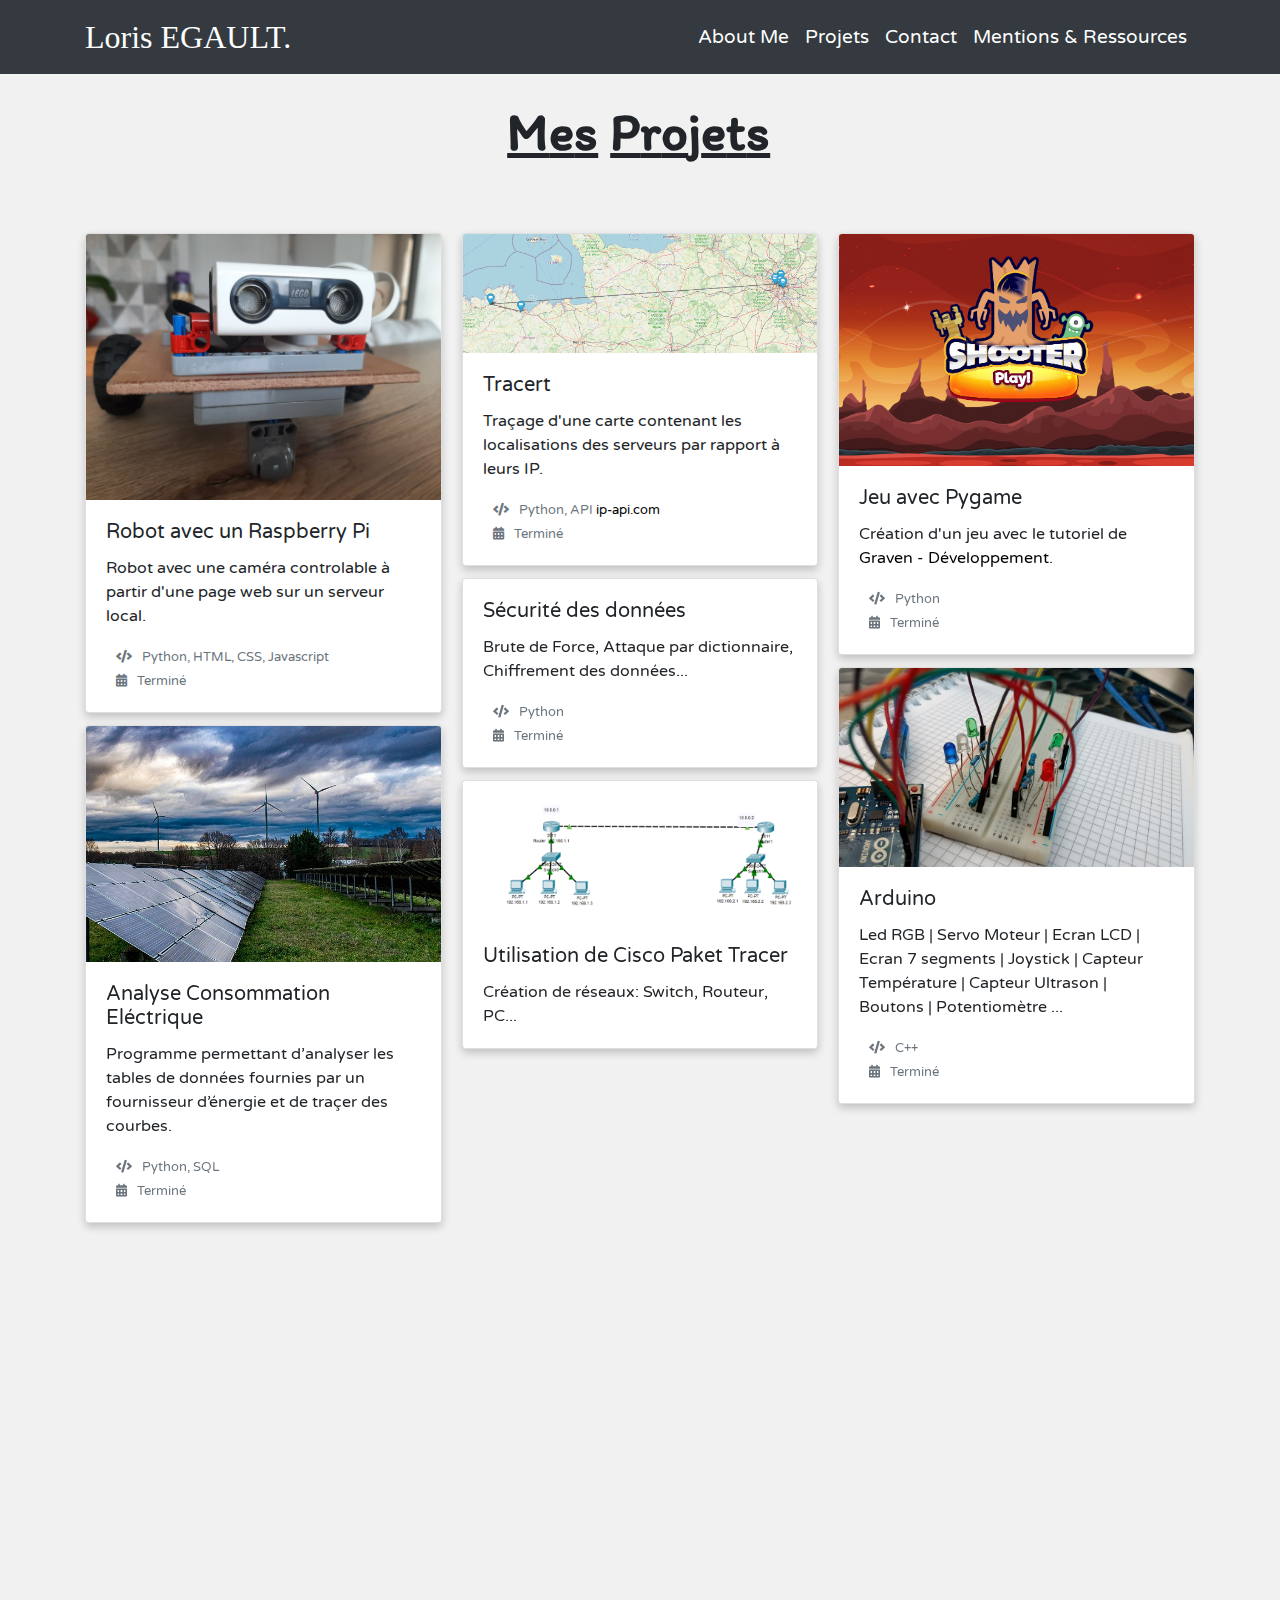
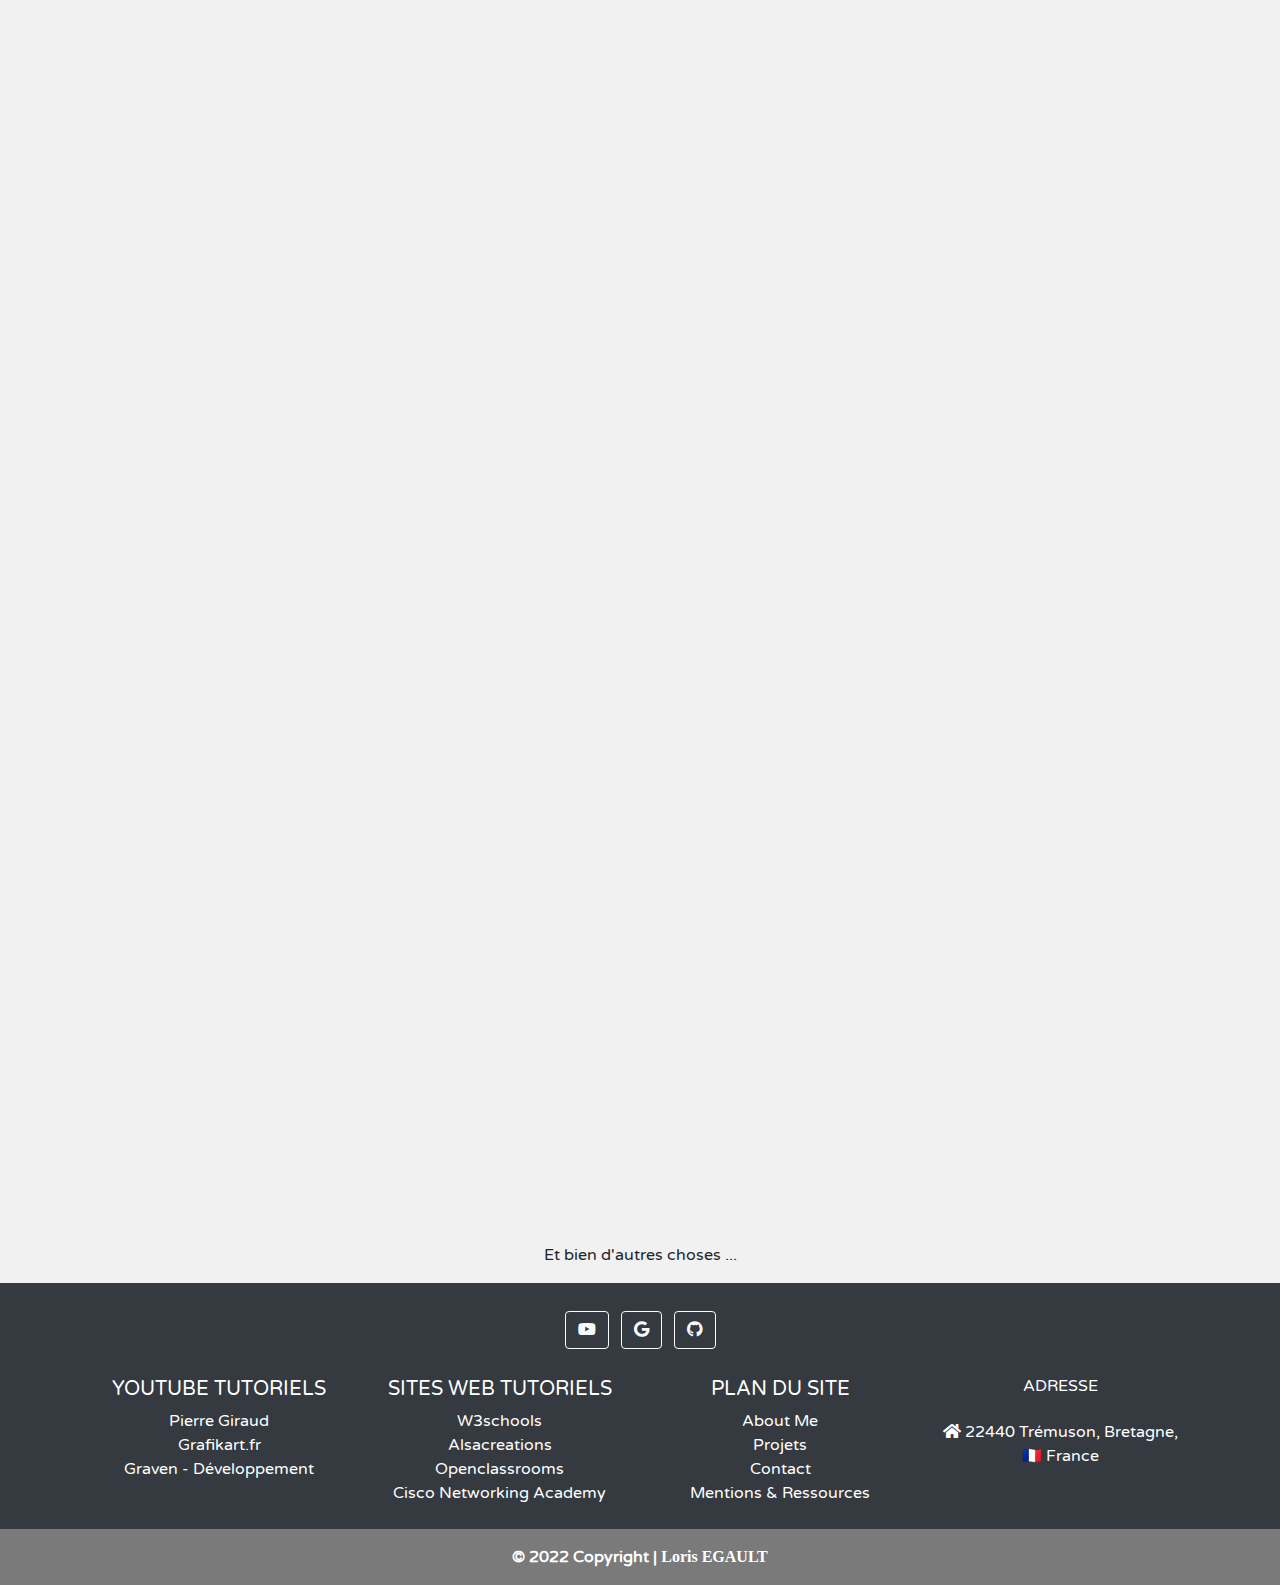
==== projets.html @ 04ae4612 "Update projets.html" ====
<!DOCTYPE html>
<html>
 
<!-- Head -->

<head>
	<title>Loris EGAULT - Informatique</title>
	<link rel="icon" href="assets/favicon/favicon.ico" />

  <link rel="stylesheet" href="https://stackpath.bootstrapcdn.com/bootstrap/4.1.1/css/bootstrap.min.css">
  <link rel="stylesheet" href="assets/style/style_projects.css">

  <meta charset="utf-8">
  <meta name="viewport" content="width=device-width, initial-scale=1">


  <!-- Ressources -->

  <script src="https://cdnjs.cloudflare.com/ajax/libs/animejs/2.0.2/anime.min.js"></script>
  <script src="https://unpkg.com/aos@2.3.1/dist/aos.js"></script>
  <link rel="stylesheet" href="https://cdn.jsdelivr.net/npm/bootstrap@4.6.1/dist/css/bootstrap.min.css">
  <script src="https://cdn.jsdelivr.net/npm/jquery@3.6.0/dist/jquery.slim.min.js"></script>
  <script src="https://cdn.jsdelivr.net/npm/popper.js@1.16.1/dist/umd/popper.min.js"></script>
  <script src="https://cdn.jsdelivr.net/npm/bootstrap@4.6.1/dist/js/bootstrap.bundle.min.js"></script>
  <script src="https://cdn.jsdelivr.net/npm/bootstrap@5.0.1/dist/js/bootstrap.bundle.min.js" integrity="sha384-gtEjrD/SeCtmISkJkNUaaKMoLD0//ElJ19smozuHV6z3Iehds+3Ulb9Bn9Plx0x4" crossorigin="anonymous"></script>
  <link rel="stylesheet" href="https://use.fontawesome.com/releases/v5.3.1/css/all.css">
  <link href="https://unpkg.com/aos@2.3.1/dist/aos.css" rel="stylesheet">

  <!-- Ressources -->



</head>

<!-- Head -->

<body>

<!-- Navigation -->

<nav class="navbar navbar-expand-lg navbar-dark bg-dark fixed-top">
  <div class="container">
    <a class="navbar-brand" href="index.html">Loris EGAULT.</a>
    
    
    
    <button class="navbar-toggler" type="button" data-bs-toggle="collapse" data-bs-target="#navbarResponsive" aria-controls="navbarResponsive" aria-expanded="false" aria-label="Toggle navigation">
      <span class="navbar-toggler-icon"></span>
    </button>

    <div class="collapse navbar-collapse" id="navbarResponsive">
      <ul class="navbar-nav ml-auto">
        <li class="nav-item dropdown">
        <a class="nav-link" href="index.html#about-me">About Me</a>
        </li>
        <li class="nav-item">
          <a class="nav-link" href="#">Projets</a>
        </li>
	<li class="nav-item">
          <a class="nav-link" data-toggle="modal" data-target="#contactModal"  href="">Contact</a>
        </li>
        <li class="nav-item">
          <a class="nav-link" href="ressources-mentions.html">Mentions & Ressources</a>
        </li>
        
    </div>
  </div>
</nav>

<!-- Navigation -->


<!-- Titre: Mes projets -->

<h1 class="title-projects text-center">
  <span class="text-wrapper">
    <span class="letters">Mes Projets</span>
  </span>
</h1>

<!-- Titre: Mes projets -->


<!-- Mes projets -->


    <div class="container">
    <div class="card-columns">

    <div class="card" >
    <img class="card-img-top" src="assets/images/projets/robot.jpg" >
    <div class="card-body">
    <h5 class="card-title">Robot avec un Raspberry Pi</h5>
    <p class="card-text">
    Robot avec une caméra controlable à partir d'une page web sur un serveur local.
    </p>
    <p class="card-text"><small class="text-muted"><i class="fa fa-solid fa-code"></i>Python, HTML, CSS, Javascript<br><i class="fas fa-calendar-alt"></i>Terminé</small></p>
    </div>
    </div>


    <div class="card" data-aos="fade-up" data-aos-duration="3000">
    <img class="card-img-top" src="assets/images/projets/energie.jpg">
    <div class="card-body">
    <h5 class="card-title">Analyse Consommation Eléctrique</h5>
    <p class="card-text">Programme permettant d’analyser les tables de données fournies par un fournisseur d’énergie et de traçer des courbes. 
    </p>
    <p class="card-text"><small class="text-muted"><i class="fa fa-solid fa-code"></i>Python, SQL<br><i class="fas fa-calendar-alt"></i>Terminé</small></p>
    </div>
    </div>

    <div class="card" data-aos="fade-up" data-aos-duration="3000">
    <img class="card-img-top" src="assets/images/projets/carte-departement.png">
    <div class="card-body">
    <h5 class="card-title">Jeu éducatif apprentissage des départements, préfectures...</h5>
    <p class="card-text"><small class="text-muted"><i class="fa fa-solid fa-code"></i>Python, API <a href="https://geo.api.gouv.fr/">geo.api.gouv.fr</a> <br><i class="fas fa-calendar-alt"></i>Terminé</small></p>
    </div>
    </div>

    <div class="card" data-aos="fade-up" data-aos-duration="3000">
    <img class="card-img-top" src="assets/images/projets/carte-geo-photo.png">
    <div class="card-body">
    <h5 class="card-title">Localisation sur une carte d'une image prise par un téléphone</h5>
    <p class="card-text"> Accès aux données contenues dans une image, et récupération des coordonnées géographiques, puis traçage d'une carte. </p>
    <p class="card-text"><small class="text-muted"><i class="fa fa-solid fa-code"></i>Python <br><i class="fas fa-calendar-alt"></i>Terminé</small></p>
    </div>
    </div>

    <div class="card" data-aos="fade-up" data-aos-duration="3000">
    <img class="card-img-top" src="assets/images/projets/tram.PNG">
    <div class="card-body">
    <h5 class="card-title">Utilisation de Wireshark</h5>
    <p class="card-text">Analyse de trames</p>
    </div>
    </div>

    <div class="card" data-aos="fade-up" data-aos-duration="3000">
    <img class="card-img-top" src="assets/images/projets/laby.png">
    <div class="card-body">
    <h5 class="card-title">Jeu Labyrinthe avec Pygame</h5>
    <p class="card-text">Création d'un jeu de labyrinthe avec Pygame.</p>
    <p class="card-text"><small class="text-muted"><i class="fa fa-solid fa-code"></i>Python<br><i class="fas fa-calendar-alt"></i>Terminé</small></p>
    </div>
    </div>



    <div class="card" >
    <img class="card-img-top" src="assets/images/projets/carte-serveurs.png">
    <div class="card-body">
    <h5 class="card-title">Tracert</h5>
    <p class="card-text">Traçage d'une carte contenant les localisations des serveurs par rapport à leurs IP.</p>
    <p class="card-text"><small class="text-muted"><i class="fa fa-solid fa-code"></i>Python, API <a href="https://ip-api.com/">ip-api.com</a> <br><i class="fas fa-calendar-alt"></i>Terminé</small></p>
    </div>
    </div>


    <div class="card" >
    <div class="card-body">
    <h5 class="card-title">Sécurité des données</h5>
    <p class="card-text">Brute de Force, Attaque par dictionnaire, Chiffrement des données...</p>
    <p class="card-text"><small class="text-muted"><i class="fa fa-solid fa-code"></i>Python<br><i class="fas fa-calendar-alt"></i>Terminé</small></p>
    </div>
    </div>

    <div class="card" >
    <img class="card-img-top" src="assets/images/projets/cisco.png">
    <div class="card-body">
    <h5 class="card-title">Utilisation de Cisco Paket Tracer </h5>
    <p class="card-text">Création de réseaux: Switch, Routeur, PC...</p>
    </div>         
    </div>

    <div class="card" data-aos="fade-up" data-aos-duration="3000">
    <img class="card-img-top" src="assets/images/projets/esp-32.jpg">
    <div class="card-body">
    <h5 class="card-title">Caméra de surveillance</h5>
    <p class="card-text">Création d'un flux video avec un ESP32-CAM sur le réseau avec un serveur local.</p>
    <p class="card-text"><small class="text-muted"><i class="fa fa-solid fa-code"></i>Arduino<br><i class="fas fa-calendar-alt"></i>Terminé</small></p>
    </div>
    </div>

    <div class="card" data-aos="fade-up" data-aos-duration="3000">
    <img class="card-img-top" src="assets/images/projets/raspberry.jpg">
    <div class="card-body">
    <h5 class="card-title">Raspberry Pi | Capteur de température</h5>
    <p class="card-text">Le premier programme permet le relever de températures toutes les 30 min dans la journée, puis le stockage des valeurs et des heures correspondantes dans un fichier CSV journalier, mais aussi l’allumage d’une LED au dessus de 22°C.Le second programme permet le traçage d’une courbe à partir d’un fichier journalier souhaité.
    </p>
    <p class="card-text"><small class="text-muted"><i class="fa fa-solid fa-code"></i>Python<br><i class="fas fa-calendar-alt"></i>Terminé</small></p>
    </div>
    </div>

    <div class="card" data-aos="fade-up" data-aos-duration="3000">
    <img class="card-img-top" src="assets/images/projets/appli.png">        
    <div class="card-body">
    <h5 class="card-title">Appli Mobile</h5>
    <p class="card-text"> Création d'une appli Mobile avec le tutoriel de <a href="https://www.youtube.com/watch?v=WlDzTh4WXek&ab_channel=Graven-D%C3%A9veloppement">Graven-Développement</a>. 
    </p>         
    <p class="card-text"><small class="text-muted"><i class="fa fa-solid fa-code"></i>Kotlin<br></small></p>
    </div>
    </div>  


    <div class="card" >
    <img class="card-img-top" src="assets/images/projets/game-shooter.png">        
    <div class="card-body">
    <h5 class="card-title">Jeu avec Pygame</h5>
    <p class="card-text">Création d'un jeu avec le tutoriel de <a href="https://www.youtube.com/watch?v=8J8wWxbAdFg&ab_channel=Graven-D%C3%A9veloppement" > Graven - Développement</a>.</p>         
    <p class="card-text"><small class="text-muted"><i class="fa fa-solid fa-code"></i>Python<br><i class="fas fa-calendar-alt"></i>Terminé</small></p>
    </div>
    </div>

    <div class="card" data-aos="fade-up" data-aos-duration="3000"> 
    <img class="card-img-top" src="assets/images/projets/arduino.jpg">
    <div class="card-body">
    <h5 class="card-title">Arduino</h5>
    <p class="card-text"> Led RGB | Servo Moteur | Ecran LCD | Ecran 7 segments | Joystick | Capteur Température | Capteur Ultrason | Boutons | Potentiomètre ...
    </p>
    <p class="card-text"><small class="text-muted"><i class="fa fa-solid fa-code"></i>C++<br><i class="fas fa-calendar-alt"></i>Terminé</small></p>
    </div>
    </div>

    <div class="card" data-aos="fade-up" data-aos-duration="3000">
    <img class="card-img-top" src="assets/images/projets/mon-site.png">
    <div class="card-body">
    <h5 class="card-title">Mon site web</h5>
    <p class="card-text">Création de mon site web.
    </p>
    <p class="card-text"><small class="text-muted"><i class="fa fa-solid fa-code"></i>HTML, CSS, Bootstrap, Javascript<br><i class="fas fa-calendar-alt"></i>Terminé</small></p>
    </div>
    </div>  




    <div class="card" data-aos="fade-up" data-aos-duration="3000">
    <img class="card-img-top" src="assets/images/projets/site-web-bar.png">         
    <div class="card-body">
    <h5 class="card-title">Site Web</h5>
    <p class="card-text"> Site Web "Cocktails Bar" avec le tutoriel de <a href="https://www.youtube.com/watch?v=eUNSJEqaQyU&ab_channel=Graven-D%C3%A9veloppement">Graven-Développement</a>.   
    </p>
    <p class="card-text"><small class="text-muted"><i class="fa fa-solid fa-code"></i>HTML, CSS<br><i class="fas fa-calendar-alt"></i>Terminé</small></p>
    </div>
    </div>

    <div class="card" data-aos="fade-up" data-aos-duration="3000">
    <img class="card-img-top" src="assets/images/projets/projet-web-resto.png">
    <div class="card-body">
    <h5 class="card-title">Site Web "Restaurant Click & Collect"</h5>
    <p class="card-text"> Création d'un site web de Click & Collect avec une base de données des produits et un panier.
    </p>
    <p class="card-text"><small class="text-muted"><i class="fa fa-solid fa-code"></i>HTML, CSS, Javascript, SQL, PHP<br><i class="fas fa-calendar-alt"></i>Terminé</small></p>
    </div>
    </div>

    <div class="card" data-aos="fade-up" data-aos-duration="3000">
    <img class="card-img-top" src="assets/images/projets/site-web.png">              
    <div class="card-body">
    <h5 class="card-title">Site Web</h5>
    <p class="card-text"> Site Web compte rendu du projet Raspberry Pi température.       
    </p>
    <p class="card-text"><small class="text-muted"><i class="fa fa-solid fa-code"></i>HTML, CSS<br><i class="fas fa-calendar-alt"></i>Terminé</small></p>
    </div>
    </div>

  </div>
  </div>
  </div> 

<p class="text-center" > Et bien d'autres choses ...</p>

<!-- Mes projets -->

<!-- Modal Contact Form-->
<div class="modal fade" id="contactModal" tabindex="-1" role="dialog" aria-labelledby="contactModalLabel" aria-hidden="true">
  <div class="modal-dialog" role="document">
    <div class="modal-content">
      <div class="modal-header">
        <h5 class="modal-title" id="exampleModalLabel">Formulaire de contact
          
        </h5>
        <button type="button" class="close" data-dismiss="modal" aria-label="Close">
          <span aria-hidden="true">&times;</span>
        </button>
      </div>
      <div class="modal-body">
        <form 
        action="https://formspree.io/f/mrgjrdrk"
        method="POST">


        <div class="form-group">
          <label for="nom">Entrez votre nom</label>
          <input type="name" name="Nom" class="form-control" placeholder="Prénom Nom">
        </div>
        
        <div class="form-group">
          <label  for="email">Entrez votre adresse mail</label>
          <input type="email" class="form-control" name="Email" placeholder="email@boitemail.com">
        </div>


        <div class="form-group">
          <label for="bio">Entrez votre message</label>
          <textarea class="form-control" name="Message"  rows="4" placeholder="Votre message"></textarea>
        </div>
     
      
     

      </div>
      <div class="modal-footer">
           <!-- your other form fields go here -->

           <button  type="submit" class="btn btn-primary "><i class="fa fa-solid fa-paper-plane"></i>  Envoyer</button>

      </form>
      </div>
    </div>
  </div>
</div>

<!-- Footer -->

<footer class="bg-dark text-center text-white" >


<div class="container p-4">

  <!-- Section: Social media -->

  <section class="mb-4">

    <!-- Youtube -->
    <a class="btn btn-outline-light btn-floating m-1" href="https://youtube.com" role="button"
      ><i class="fab fa-youtube"></i
    ></a>

    <!-- Google -->
    <a class="btn btn-outline-light btn-floating m-1" href="https://google.com" role="button"
      ><i class="fab fa-google"></i
    ></a>

    <!-- Github -->
    <a class="btn btn-outline-light btn-floating m-1" href="https://github.com/" role="button"
      ><i class="fab fa-github"></i
    ></a>
  </section>

  <!-- Section: Social media -->





<!-- Section: Links -->

<section class="">

<div class="row">

  
  <div class="col-lg-3 col-md-6 mb-4 mb-md-0">
    <h5 class="text-uppercase">YOUTUBE TUTORIELS</h5>

    <ul class="list-unstyled mb-0">
      
      <li>
        <a href="https://www.youtube.com/c/PierreGiraudcom/videos" class="text-white">Pierre Giraud</a>
      </li>
      <li>
        <a href="https://www.youtube.com/c/grafikart/videos" class="text-white">Grafikart.fr</a>
      </li>
      <li>
        <a href="https://www.youtube.com/c/Gravenilvectuto" class="text-white">Graven - Développement </a>
      </li>
    </ul>
  </div>

  <div class="col-lg-3 col-md-6 mb-4 mb-md-0">
    <h5 class="text-uppercase">Sites Web Tutoriels</h5>

    <ul class="list-unstyled mb-0">
      <li>
        <a href="https://www.w3schools.com/" class="text-white">W3schools</a>
      </li>
      <li>
        <a href="https://www.alsacreations.com/" class="text-white">Alsacreations</a>
      </li>
      <li>
        <a href="https://openclassrooms.com/fr/" class="text-white">Openclassrooms</a>
      </li>
      <li>
        <a href="https://skillsforall.com/topics/cisco-packet-tracer" class="text-white">Cisco Networking Academy</a>
      </li>
      
      
    </ul>
  </div>


  <div class="col-lg-3 col-md-6 mb-4 mb-md-0">
    <h5 class="text-uppercase">Plan du site</h5>

    <ul class="list-unstyled mb-0">
      <li>
        <a href="index.html#about-me" class="text-white">About Me</a>
      </li>
      <li>
        <a href="#!" class="text-white">Projets</a>
      </li>
	<li>
        <a href="" class="text-white" data-toggle="modal" data-target="#contactModal">Contact</a>
      </li>
  
      <li>
        <a href="ressources-mentions.html" class="text-white">Mentions & Ressources</a>
      </li>
  
    </ul>
  </div>
  <div class="col-md-4 col-lg-3 col-xl-3 mx-auto mb-md-0 mb-4">

    <h6 class="text-uppercase fw-bold mb-4">
      Adresse
    </h6>
    <p><i class="fas fa-home me-3"></i> 22440 Trémuson, Bretagne, &#127467;&#127479;
      France</p>


    
</div>
</div>
</div>
</div>
</section>
    
    <!-- Section: Links -->
  </div>

  <!-- Copyright -->

  <div class="text-center p-3 text-white font-weight-bold" style="background-color: #7A7A7A;" >
    © 2022 Copyright |
    <a class="text-white footer-name" href="https://lorisegault.github.io/informatique/">Loris EGAULT</a>
  </div>

  <!-- Copyright -->

</footer>

<!-- Footer -->

</body>


</html>

<script>

AOS.init();
// Wrap every letter in a span
var textWrapper = document.querySelector('.title-projects .letters');
textWrapper.innerHTML = textWrapper.textContent.replace(/\S/g, "<span class='letter'>$&</span>");

anime.timeline({loop: true})
  .add({
    targets: '.title-projects .letter',
    translateY: ["1.1em", 0],
    translateZ: 0,
    duration: 1000,
    delay: (el, i) => 50 * i
  }).add({
    targets: '.title-projects',
    opacity: 0,
    duration: 1000,
    easing: "easeOutExpo",
    delay: 3000
  });


</script>
---- assets/style/style_projects.css ----
@import url('https://fonts.googleapis.com/css2?family=Permanent+Marker&display=swap');
@import url('https://fonts.googleapis.com/css2?family=Varela+Round&display=swap');
@import url('https://fonts.googleapis.com/css2?family=Itim&display=swap');

body{font-family: 'Varela Round', sans-serif !important; background-color: #f1f1f1!important}


.nav-link{font-size: 120%;color: white !important;}
.nav-link:hover{
  color: #788092 !important;
  }
.navbar-brand{font-size: 200% !important;font-family: 'Permanent Marker', cursive; }

.navbar-toggler{background-color: grey !important; border-radius: 20% }
.footer-name{font-family: 'Permanent Marker', cursive;}

@media screen and (max-width: 332px){

.navbar-brand{font-size: 125% !important;}}

.card {
    box-shadow: 0 4px 8px 0 rgba(0, 0, 0, 0.2);
    transition: 0.3s;
    border: none;
}
.card:hover {
box-shadow: 0 8px 32px 0 rgba(0, 0, 0, 0.4);
}
.card a {
color: initial;
}
.card a:hover {
text-decoration: initial;
}
.card .text-muted i {
margin: 0 10px;
}

.title-projects {
    font-family: 'Itim', cursive;
    margin-top: 7%;
    margin-bottom: 4%;
    font-weight: 900;
    font-size: 3.3em;
  }
  
  .title-projects .text-wrapper {
    position: relative;
    display: inline-block;
    padding-top: 0.2em;
    padding-right: 0.05em;
    padding-bottom: 0.1em;
    overflow: hidden;
  }
  
  .title-projects .letter {
    text-decoration:  underline;
    display: inline-block;
    line-height: 1em;
  }

  @media screen and (max-width: 800px){

    .title-projects{margin-top: 17%;}}
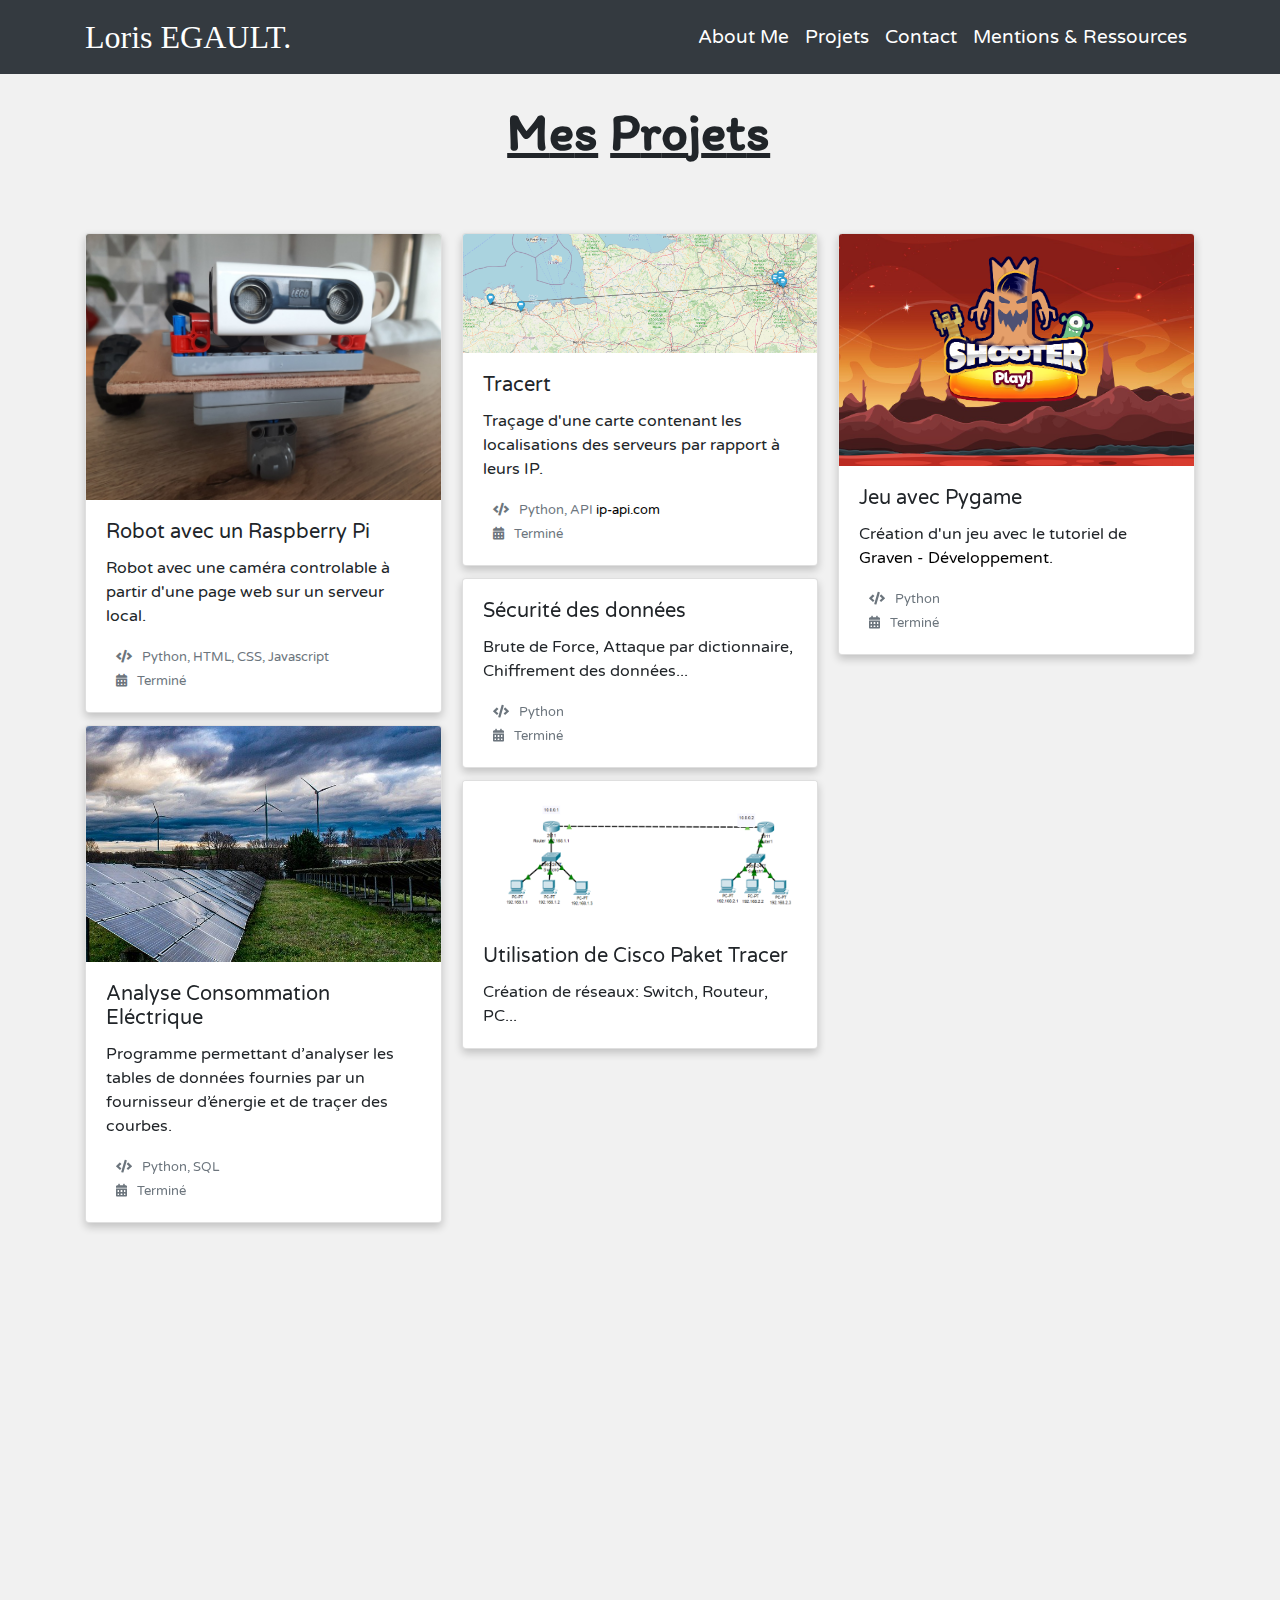
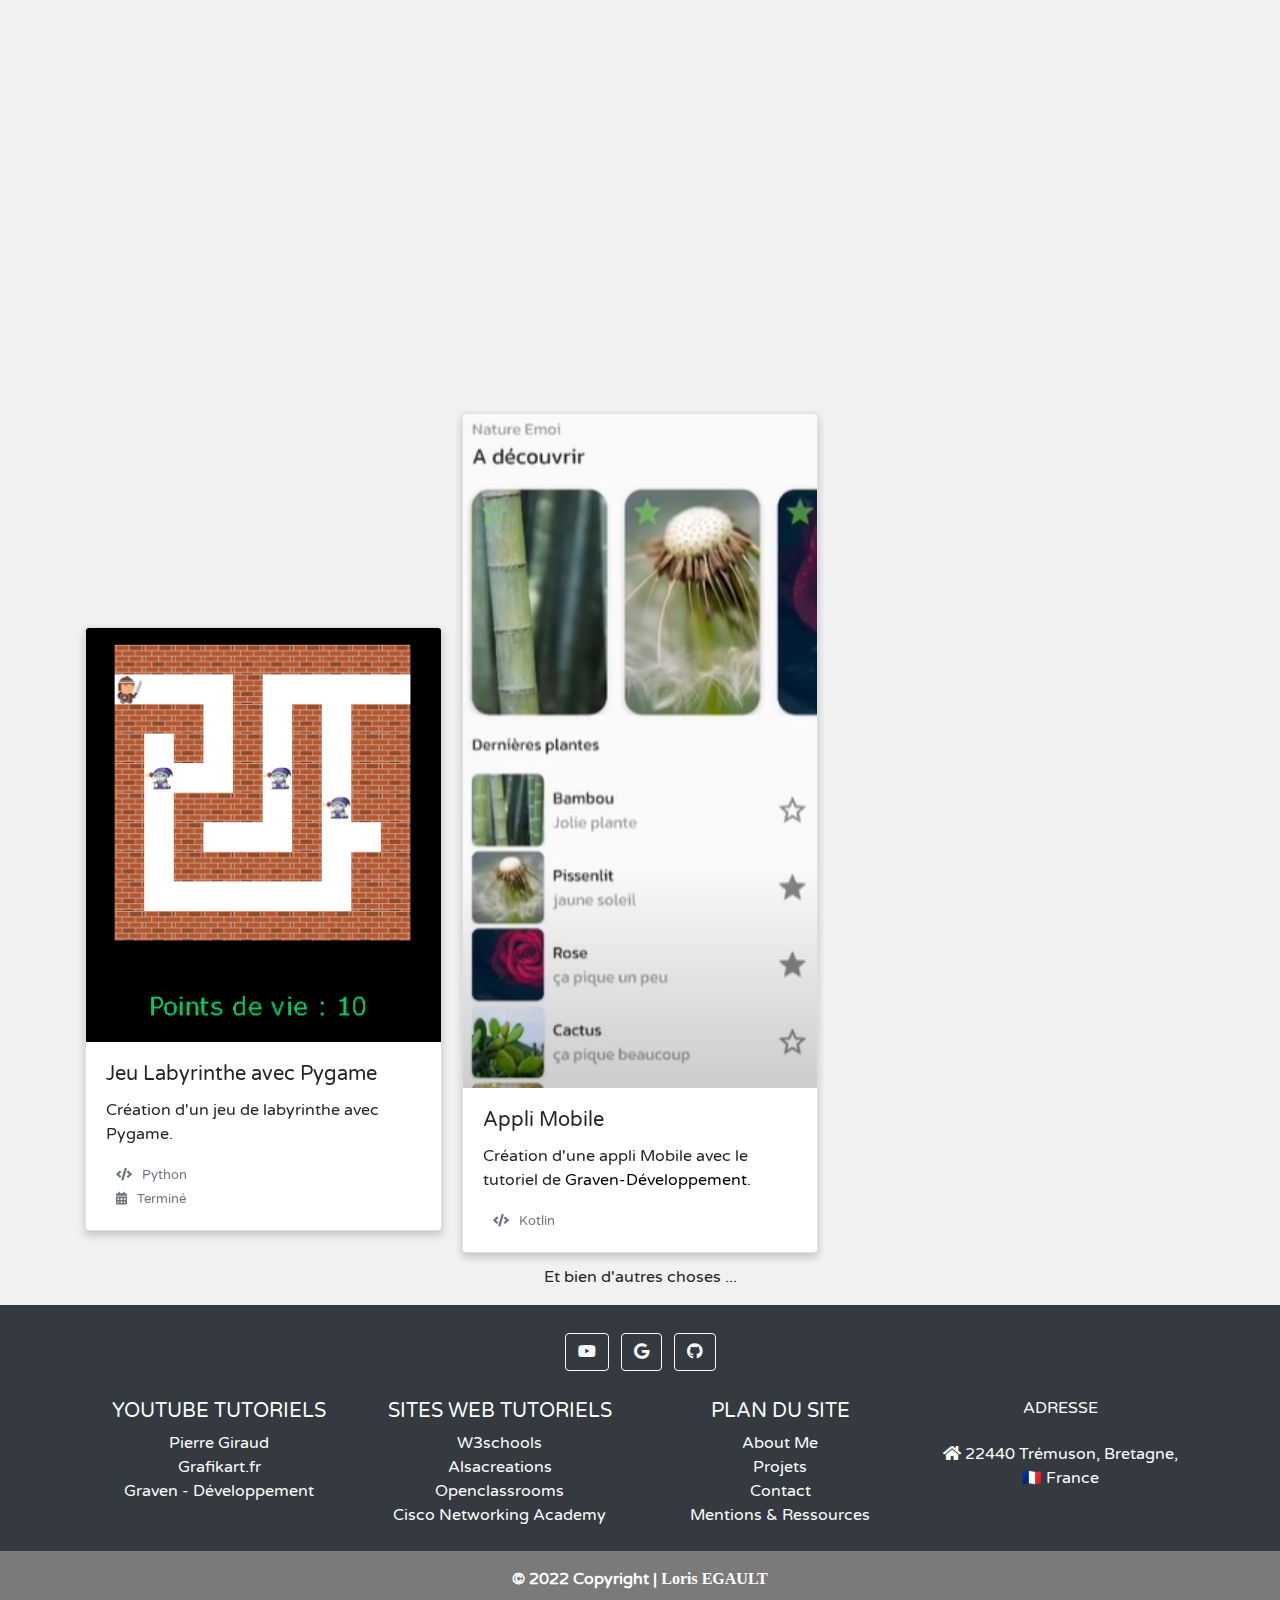
==== commit 9691f276: "Update projets.html" ====
--- a/projets.html
+++ b/projets.html
@@ -175,7 +175,7 @@
     <img class="card-img-top" src="assets/images/projets/esp-32.jpg">
     <div class="card-body">
     <h5 class="card-title">Caméra de surveillance</h5>
-    <p class="card-text">Création d'un flux video avec un ESP32-CAM sur le réseau avec un serveur local.</p>
+    <p class="card-text">Version 1 : Création d'un flux video avec un ESP32-CAM sur le réseau avec un serveur local. <br> Version 2 : Ajout d'un capteur PIR et envoi de l'image dans un dossier Google Drive.</p>
     <p class="card-text"><small class="text-muted"><i class="fa fa-solid fa-code"></i>Arduino<br><i class="fas fa-calendar-alt"></i>Terminé</small></p>
     </div>
     </div>
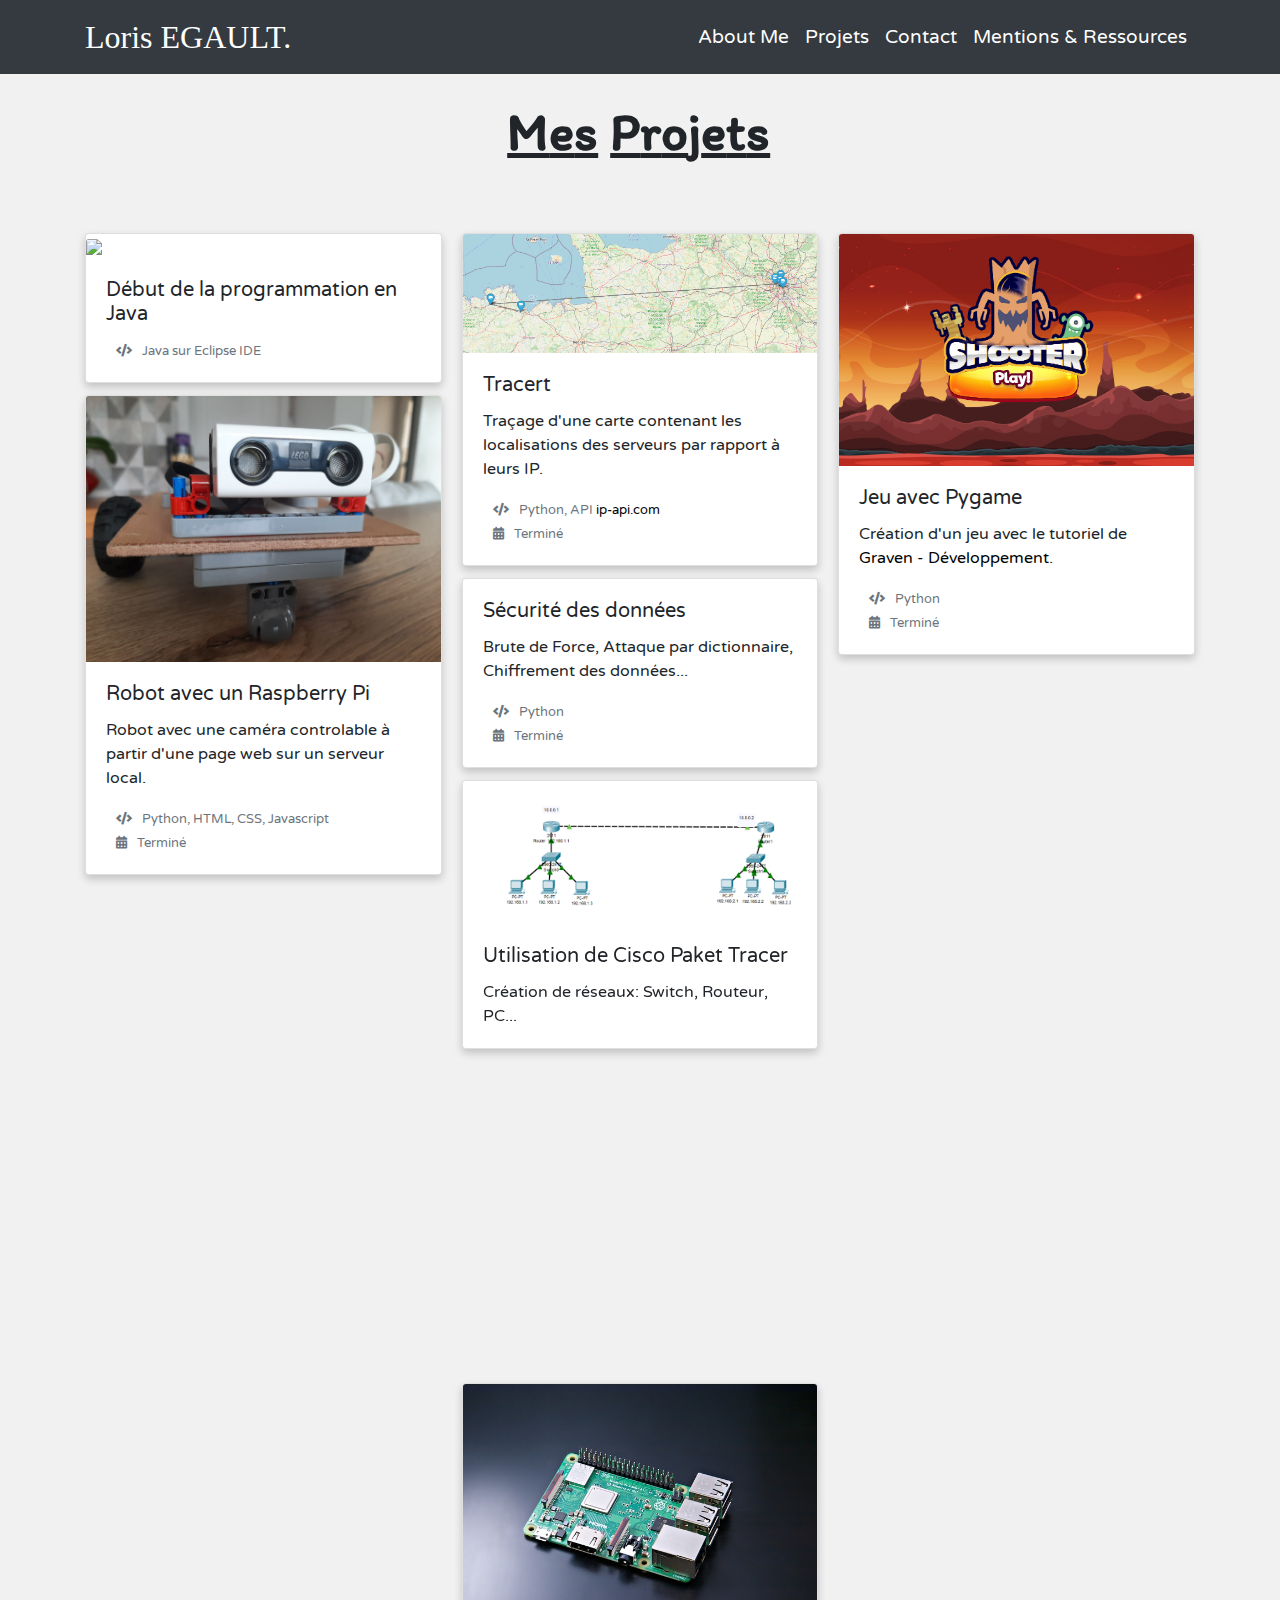
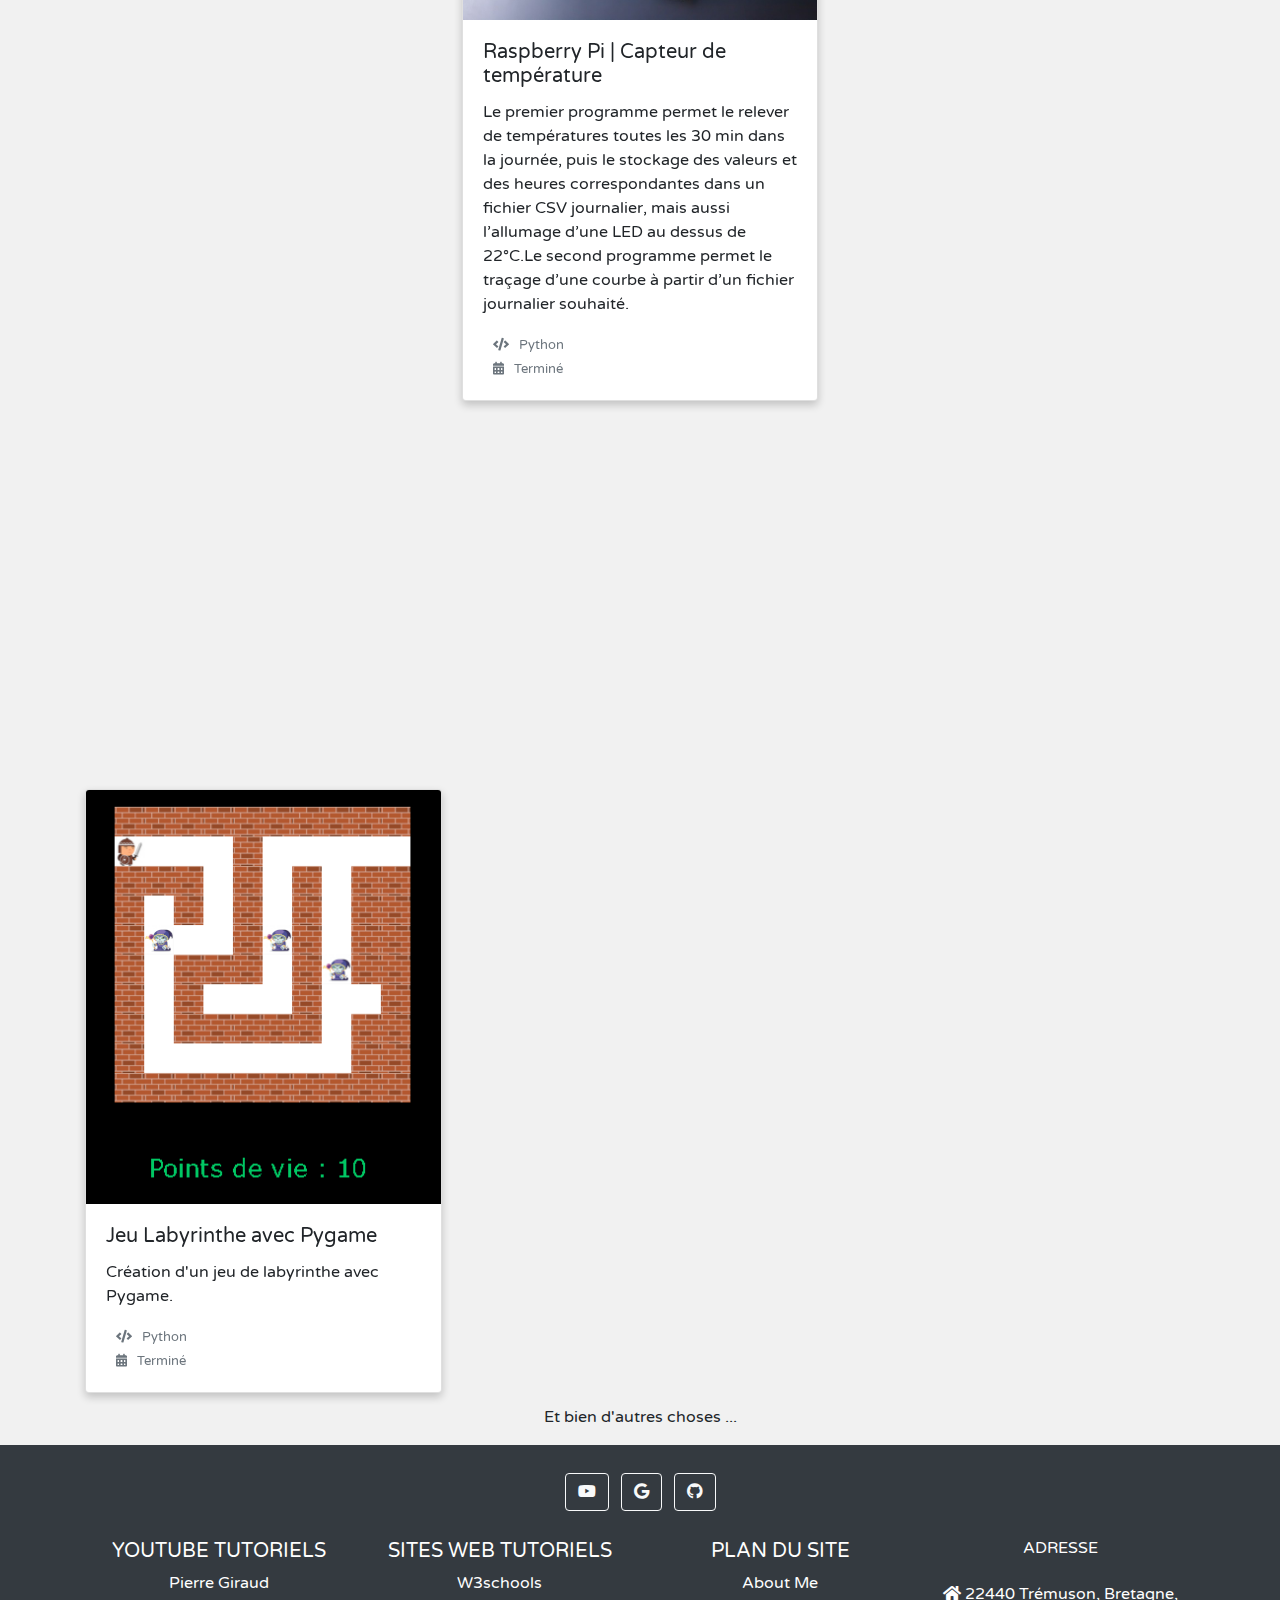
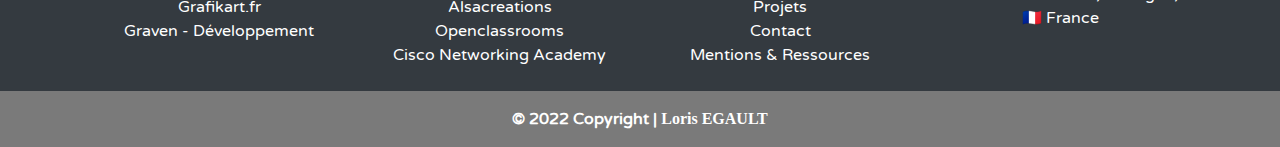
==== commit ca9ea83b: "Update projets.html" ====
--- a/projets.html
+++ b/projets.html
@@ -86,6 +86,15 @@
 
     <div class="container">
     <div class="card-columns">
+
+	    
+    <div class="card" >
+    <img class="card-img-top" src="https://cdn-icons-png.flaticon.com/512/226/226777.png" >
+    <div class="card-body">
+    <h5 class="card-title">Début de la programmation en Java</h5>
+    <p class="card-text"><small class="text-muted"><i class="fa fa-solid fa-code"></i>Java sur Eclipse IDE<br></small></p>
+    </div>
+    </div>
 
     <div class="card" >
     <img class="card-img-top" src="assets/images/projets/robot.jpg" >
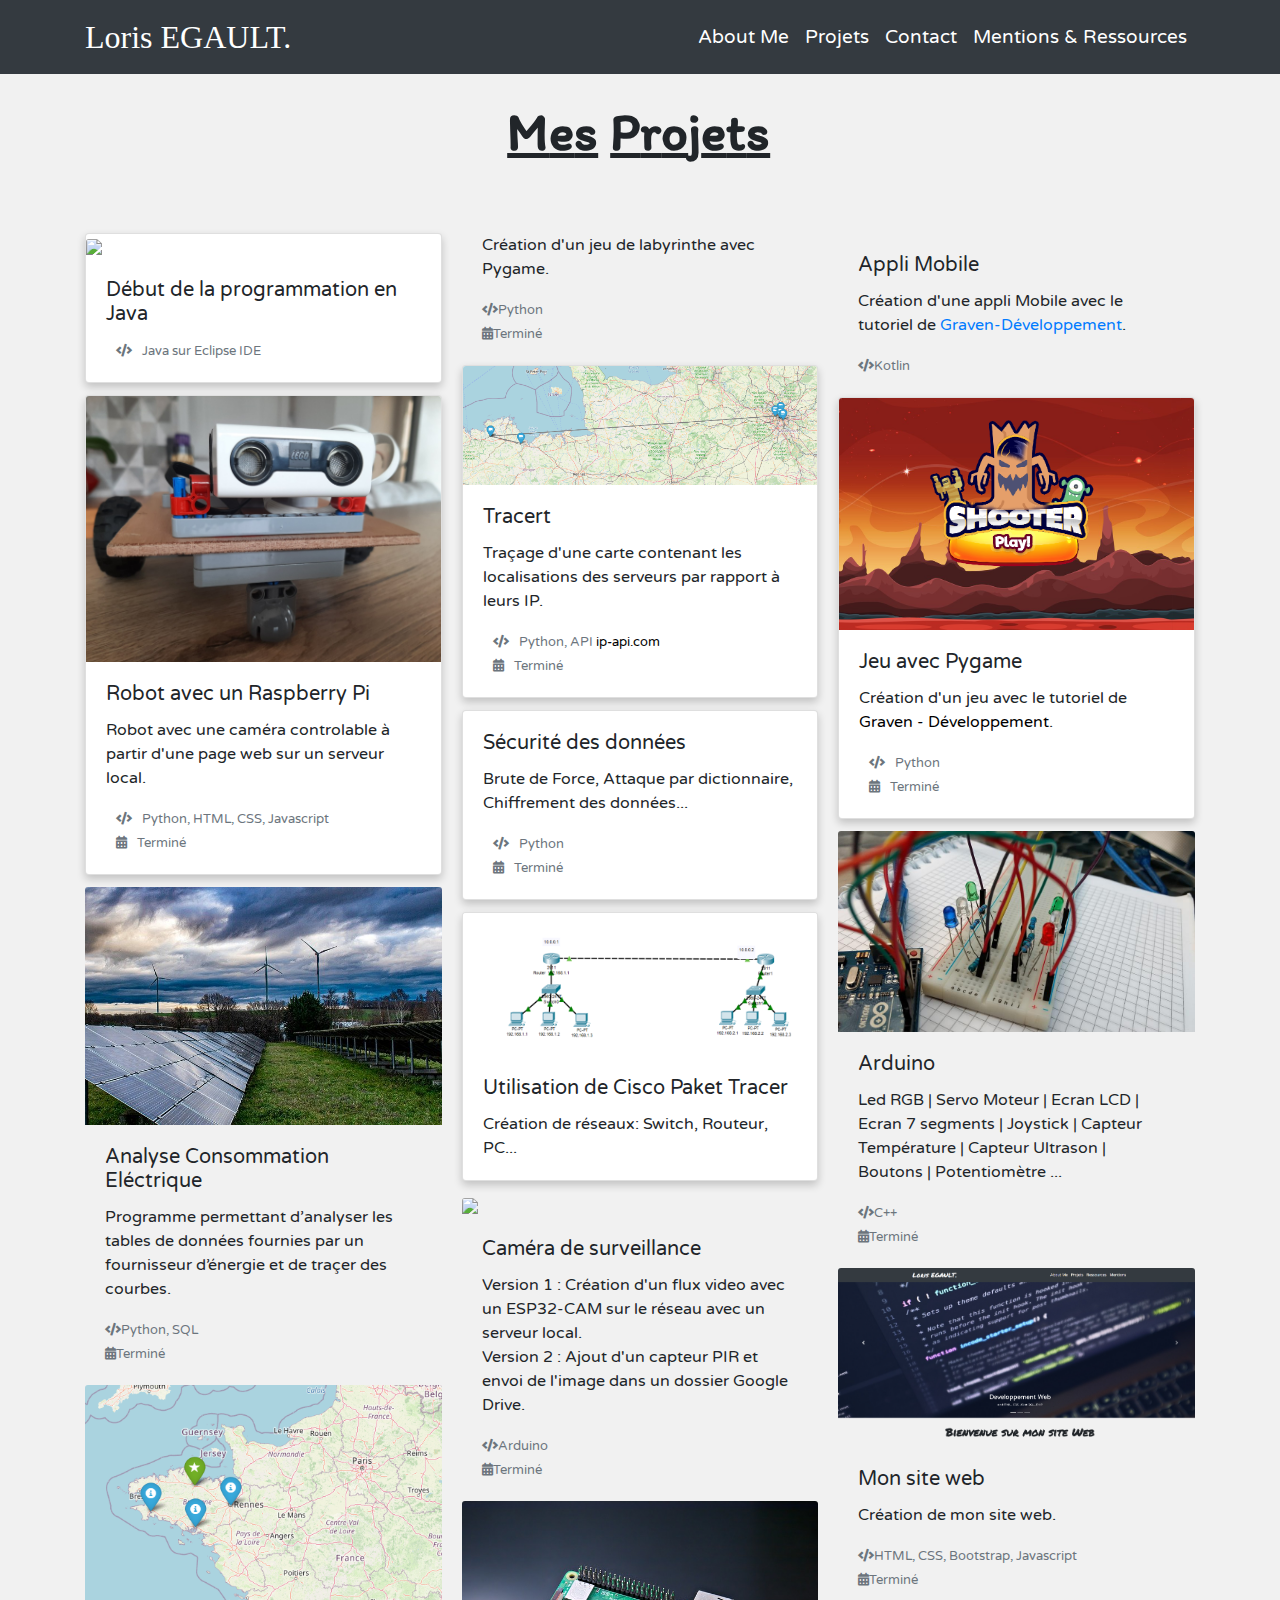
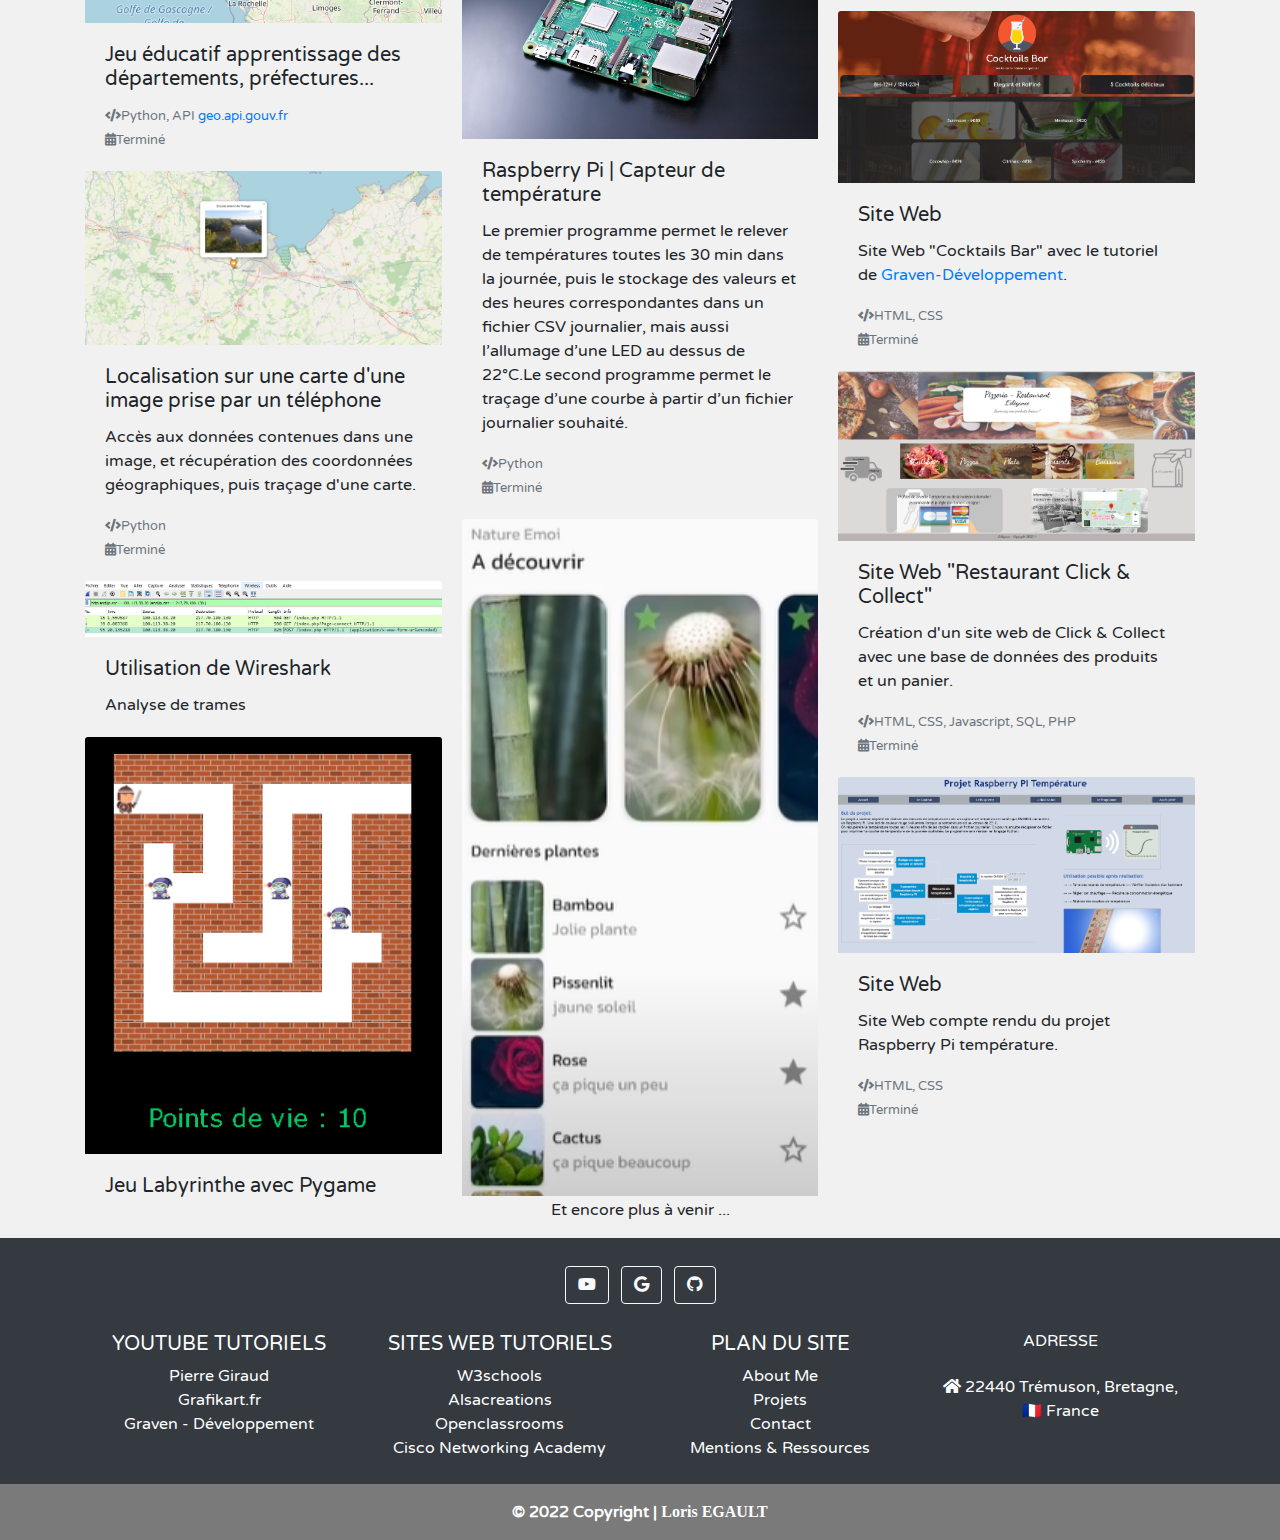
==== commit 1c52db7c: "Update projets.html" ====
--- a/projets.html
+++ b/projets.html
@@ -108,7 +108,6 @@
     </div>
 
 
-    <div class="card" data-aos="fade-up" data-aos-duration="3000">
     <img class="card-img-top" src="assets/images/projets/energie.jpg">
     <div class="card-body">
     <h5 class="card-title">Analyse Consommation Eléctrique</h5>
@@ -116,41 +115,32 @@
     </p>
     <p class="card-text"><small class="text-muted"><i class="fa fa-solid fa-code"></i>Python, SQL<br><i class="fas fa-calendar-alt"></i>Terminé</small></p>
     </div>
-    </div>
-
-    <div class="card" data-aos="fade-up" data-aos-duration="3000">
+
     <img class="card-img-top" src="assets/images/projets/carte-departement.png">
     <div class="card-body">
     <h5 class="card-title">Jeu éducatif apprentissage des départements, préfectures...</h5>
     <p class="card-text"><small class="text-muted"><i class="fa fa-solid fa-code"></i>Python, API <a href="https://geo.api.gouv.fr/">geo.api.gouv.fr</a> <br><i class="fas fa-calendar-alt"></i>Terminé</small></p>
     </div>
-    </div>
-
-    <div class="card" data-aos="fade-up" data-aos-duration="3000">
+
     <img class="card-img-top" src="assets/images/projets/carte-geo-photo.png">
     <div class="card-body">
     <h5 class="card-title">Localisation sur une carte d'une image prise par un téléphone</h5>
     <p class="card-text"> Accès aux données contenues dans une image, et récupération des coordonnées géographiques, puis traçage d'une carte. </p>
     <p class="card-text"><small class="text-muted"><i class="fa fa-solid fa-code"></i>Python <br><i class="fas fa-calendar-alt"></i>Terminé</small></p>
     </div>
-    </div>
-
-    <div class="card" data-aos="fade-up" data-aos-duration="3000">
+
     <img class="card-img-top" src="assets/images/projets/tram.PNG">
     <div class="card-body">
     <h5 class="card-title">Utilisation de Wireshark</h5>
     <p class="card-text">Analyse de trames</p>
     </div>
-    </div>
-
-    <div class="card" data-aos="fade-up" data-aos-duration="3000">
+
     <img class="card-img-top" src="assets/images/projets/laby.png">
     <div class="card-body">
     <h5 class="card-title">Jeu Labyrinthe avec Pygame</h5>
     <p class="card-text">Création d'un jeu de labyrinthe avec Pygame.</p>
     <p class="card-text"><small class="text-muted"><i class="fa fa-solid fa-code"></i>Python<br><i class="fas fa-calendar-alt"></i>Terminé</small></p>
     </div>
-    </div>
 
 
 
@@ -180,16 +170,13 @@
     </div>         
     </div>
 
-    <div class="card" data-aos="fade-up" data-aos-duration="3000">
     <img class="card-img-top" src="assets/images/projets/esp-32.jpg">
     <div class="card-body">
     <h5 class="card-title">Caméra de surveillance</h5>
     <p class="card-text">Version 1 : Création d'un flux video avec un ESP32-CAM sur le réseau avec un serveur local. <br> Version 2 : Ajout d'un capteur PIR et envoi de l'image dans un dossier Google Drive.</p>
     <p class="card-text"><small class="text-muted"><i class="fa fa-solid fa-code"></i>Arduino<br><i class="fas fa-calendar-alt"></i>Terminé</small></p>
     </div>
-    </div>
-
-    <div class="card" data-aos="fade-up" data-aos-duration="3000">
+
     <img class="card-img-top" src="assets/images/projets/raspberry.jpg">
     <div class="card-body">
     <h5 class="card-title">Raspberry Pi | Capteur de température</h5>
@@ -197,9 +184,7 @@
     </p>
     <p class="card-text"><small class="text-muted"><i class="fa fa-solid fa-code"></i>Python<br><i class="fas fa-calendar-alt"></i>Terminé</small></p>
     </div>
-    </div>
-
-    <div class="card" data-aos="fade-up" data-aos-duration="3000">
+
     <img class="card-img-top" src="assets/images/projets/appli.png">        
     <div class="card-body">
     <h5 class="card-title">Appli Mobile</h5>
@@ -207,7 +192,6 @@
     </p>         
     <p class="card-text"><small class="text-muted"><i class="fa fa-solid fa-code"></i>Kotlin<br></small></p>
     </div>
-    </div>  
 
 
     <div class="card" >
@@ -219,7 +203,6 @@
     </div>
     </div>
 
-    <div class="card" data-aos="fade-up" data-aos-duration="3000"> 
     <img class="card-img-top" src="assets/images/projets/arduino.jpg">
     <div class="card-body">
     <h5 class="card-title">Arduino</h5>
@@ -227,9 +210,7 @@
     </p>
     <p class="card-text"><small class="text-muted"><i class="fa fa-solid fa-code"></i>C++<br><i class="fas fa-calendar-alt"></i>Terminé</small></p>
     </div>
-    </div>
-
-    <div class="card" data-aos="fade-up" data-aos-duration="3000">
+
     <img class="card-img-top" src="assets/images/projets/mon-site.png">
     <div class="card-body">
     <h5 class="card-title">Mon site web</h5>
@@ -237,12 +218,10 @@
     </p>
     <p class="card-text"><small class="text-muted"><i class="fa fa-solid fa-code"></i>HTML, CSS, Bootstrap, Javascript<br><i class="fas fa-calendar-alt"></i>Terminé</small></p>
     </div>
-    </div>  
-
-
-
-
-    <div class="card" data-aos="fade-up" data-aos-duration="3000">
+
+
+
+
     <img class="card-img-top" src="assets/images/projets/site-web-bar.png">         
     <div class="card-body">
     <h5 class="card-title">Site Web</h5>
@@ -250,9 +229,7 @@
     </p>
     <p class="card-text"><small class="text-muted"><i class="fa fa-solid fa-code"></i>HTML, CSS<br><i class="fas fa-calendar-alt"></i>Terminé</small></p>
     </div>
-    </div>
-
-    <div class="card" data-aos="fade-up" data-aos-duration="3000">
+
     <img class="card-img-top" src="assets/images/projets/projet-web-resto.png">
     <div class="card-body">
     <h5 class="card-title">Site Web "Restaurant Click & Collect"</h5>
@@ -260,9 +237,7 @@
     </p>
     <p class="card-text"><small class="text-muted"><i class="fa fa-solid fa-code"></i>HTML, CSS, Javascript, SQL, PHP<br><i class="fas fa-calendar-alt"></i>Terminé</small></p>
     </div>
-    </div>
-
-    <div class="card" data-aos="fade-up" data-aos-duration="3000">
+
     <img class="card-img-top" src="assets/images/projets/site-web.png">              
     <div class="card-body">
     <h5 class="card-title">Site Web</h5>
@@ -270,13 +245,12 @@
     </p>
     <p class="card-text"><small class="text-muted"><i class="fa fa-solid fa-code"></i>HTML, CSS<br><i class="fas fa-calendar-alt"></i>Terminé</small></p>
     </div>
-    </div>
 
   </div>
   </div>
   </div> 
 
-<p class="text-center" > Et bien d'autres choses ...</p>
+<p class="text-center" > Et encore plus à venir ...</p>
 
 <!-- Mes projets -->
 
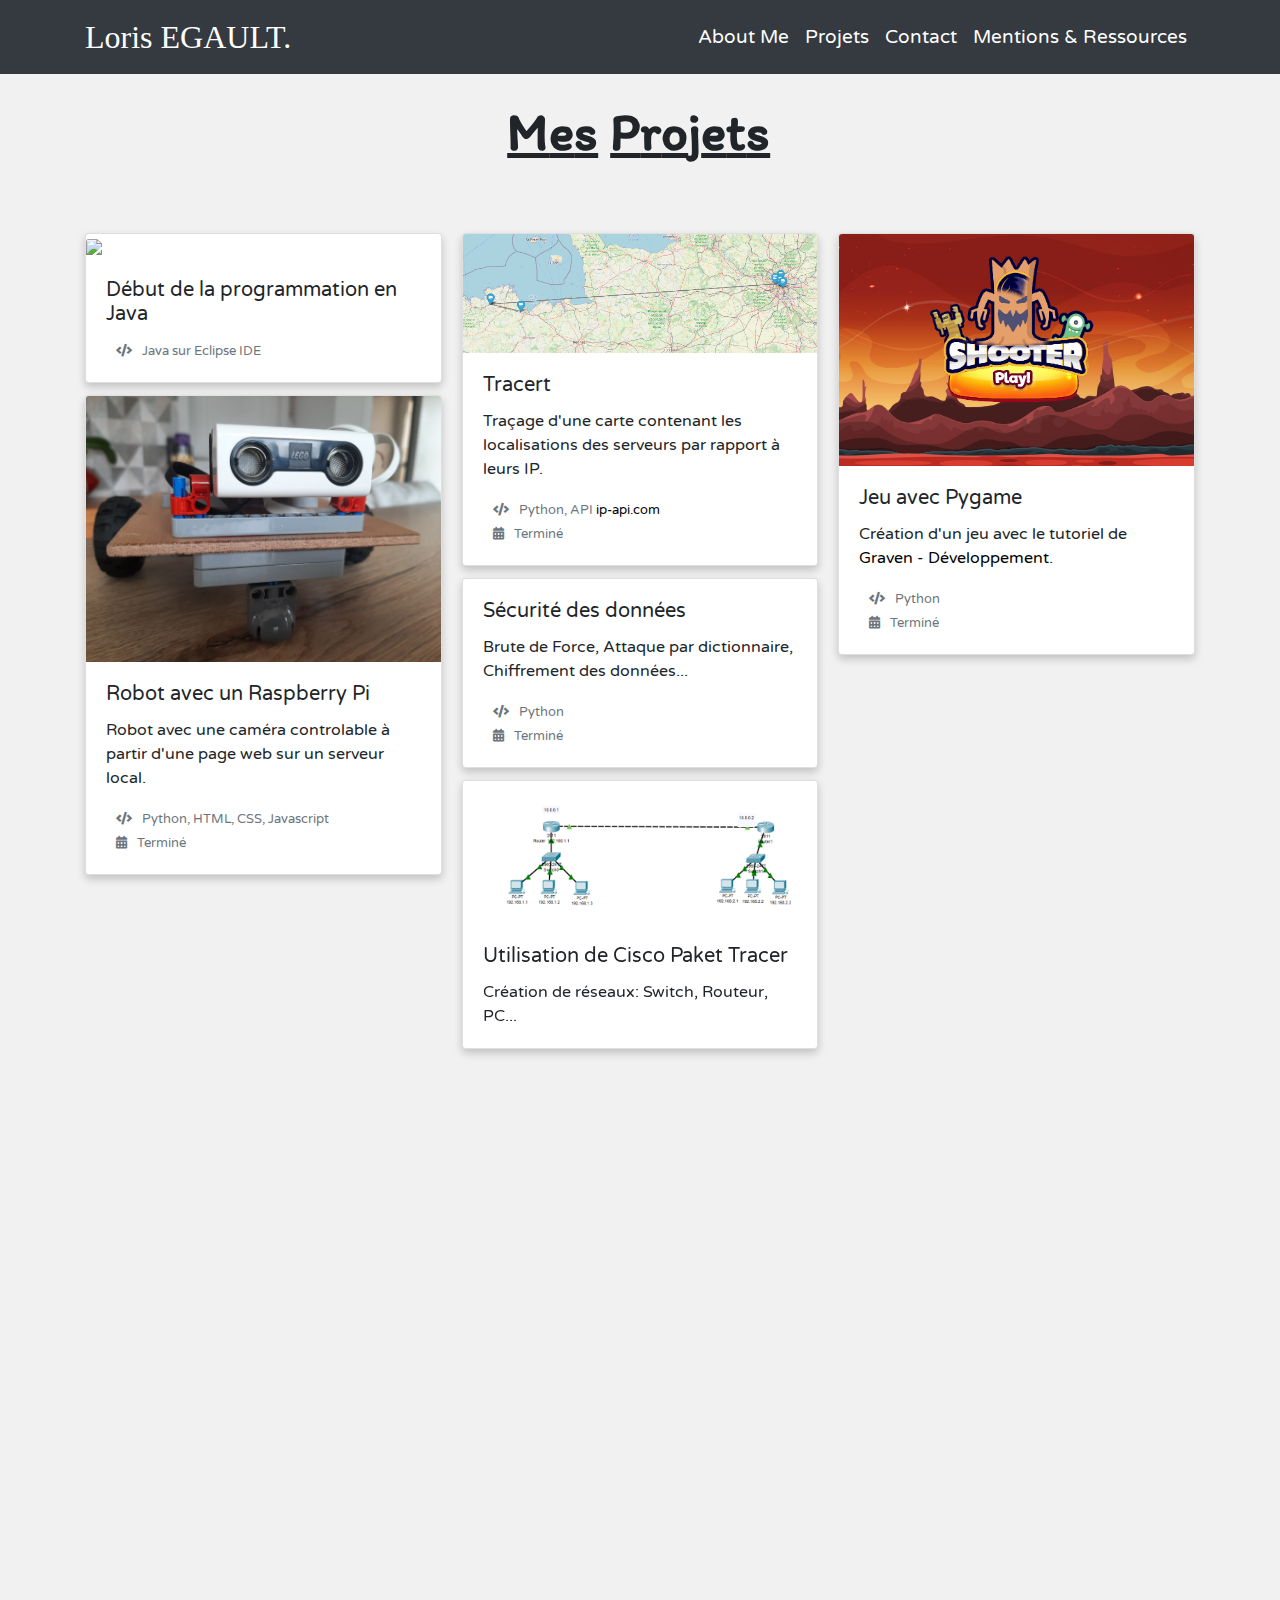
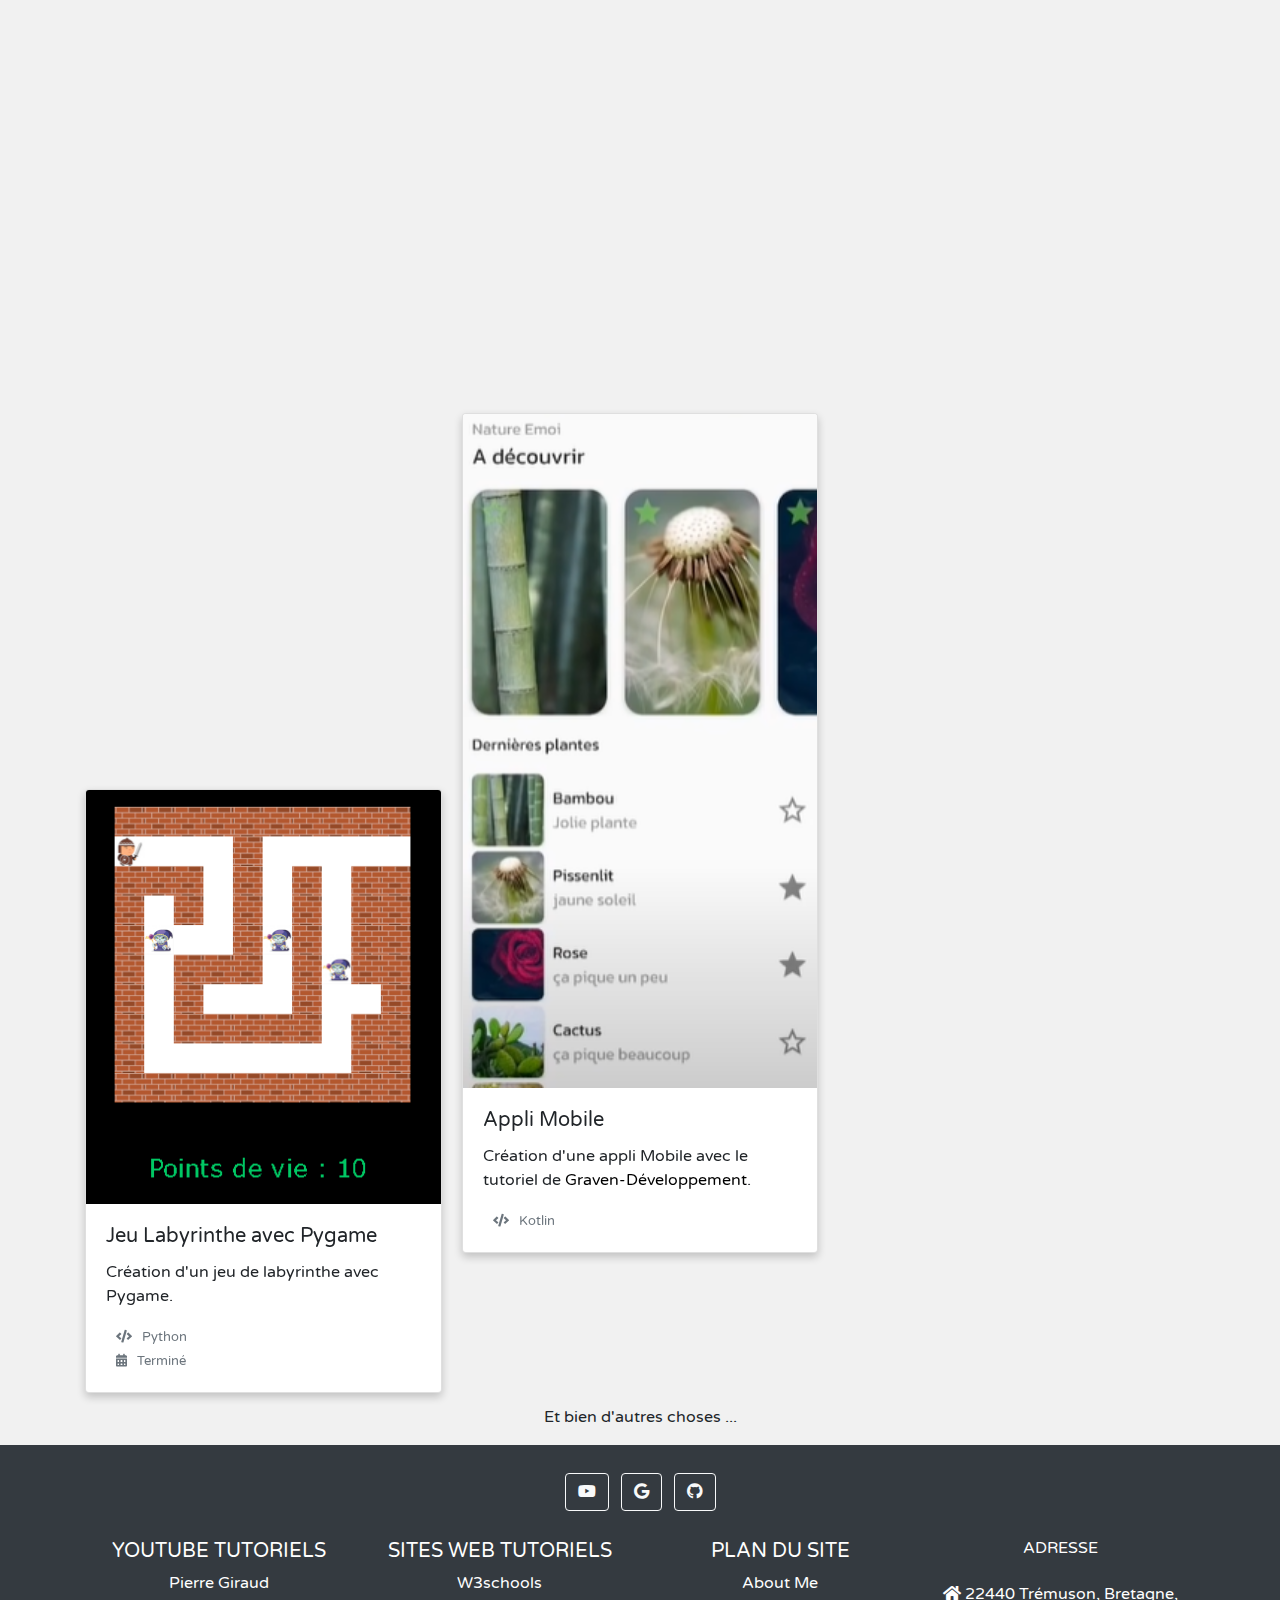
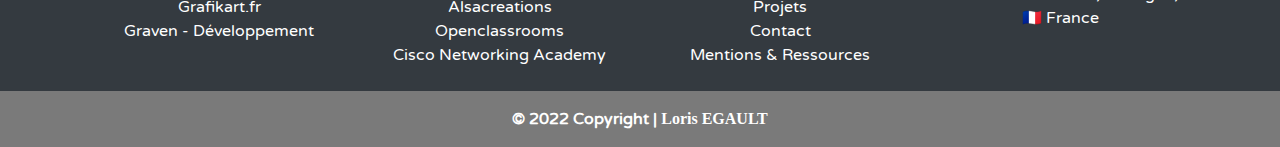
==== commit d6e0c2fb: "Update projets.html" ====
--- a/projets.html
+++ b/projets.html
@@ -108,6 +108,7 @@
     </div>
 
 
+    <div class="card" data-aos="fade-up" data-aos-duration="3000">
     <img class="card-img-top" src="assets/images/projets/energie.jpg">
     <div class="card-body">
     <h5 class="card-title">Analyse Consommation Eléctrique</h5>
@@ -115,32 +116,41 @@
     </p>
     <p class="card-text"><small class="text-muted"><i class="fa fa-solid fa-code"></i>Python, SQL<br><i class="fas fa-calendar-alt"></i>Terminé</small></p>
     </div>
-
+    </div>
+
+    <div class="card" data-aos="fade-up" data-aos-duration="3000">
     <img class="card-img-top" src="assets/images/projets/carte-departement.png">
     <div class="card-body">
     <h5 class="card-title">Jeu éducatif apprentissage des départements, préfectures...</h5>
     <p class="card-text"><small class="text-muted"><i class="fa fa-solid fa-code"></i>Python, API <a href="https://geo.api.gouv.fr/">geo.api.gouv.fr</a> <br><i class="fas fa-calendar-alt"></i>Terminé</small></p>
     </div>
-
+    </div>
+
+    <div class="card" data-aos="fade-up" data-aos-duration="3000">
     <img class="card-img-top" src="assets/images/projets/carte-geo-photo.png">
     <div class="card-body">
     <h5 class="card-title">Localisation sur une carte d'une image prise par un téléphone</h5>
     <p class="card-text"> Accès aux données contenues dans une image, et récupération des coordonnées géographiques, puis traçage d'une carte. </p>
     <p class="card-text"><small class="text-muted"><i class="fa fa-solid fa-code"></i>Python <br><i class="fas fa-calendar-alt"></i>Terminé</small></p>
     </div>
-
+    </div>
+
+    <div class="card" data-aos="fade-up" data-aos-duration="3000">
     <img class="card-img-top" src="assets/images/projets/tram.PNG">
     <div class="card-body">
     <h5 class="card-title">Utilisation de Wireshark</h5>
     <p class="card-text">Analyse de trames</p>
     </div>
-
+    </div>
+
+    <div class="card" data-aos="fade-up" data-aos-duration="3000">
     <img class="card-img-top" src="assets/images/projets/laby.png">
     <div class="card-body">
     <h5 class="card-title">Jeu Labyrinthe avec Pygame</h5>
     <p class="card-text">Création d'un jeu de labyrinthe avec Pygame.</p>
     <p class="card-text"><small class="text-muted"><i class="fa fa-solid fa-code"></i>Python<br><i class="fas fa-calendar-alt"></i>Terminé</small></p>
     </div>
+    </div>
 
 
 
@@ -170,13 +180,16 @@
     </div>         
     </div>
 
+    <div class="card" data-aos="fade-up" data-aos-duration="3000">
     <img class="card-img-top" src="assets/images/projets/esp-32.jpg">
     <div class="card-body">
     <h5 class="card-title">Caméra de surveillance</h5>
     <p class="card-text">Version 1 : Création d'un flux video avec un ESP32-CAM sur le réseau avec un serveur local. <br> Version 2 : Ajout d'un capteur PIR et envoi de l'image dans un dossier Google Drive.</p>
     <p class="card-text"><small class="text-muted"><i class="fa fa-solid fa-code"></i>Arduino<br><i class="fas fa-calendar-alt"></i>Terminé</small></p>
     </div>
-
+    </div>
+
+    <div class="card" data-aos="fade-up" data-aos-duration="3000">
     <img class="card-img-top" src="assets/images/projets/raspberry.jpg">
     <div class="card-body">
     <h5 class="card-title">Raspberry Pi | Capteur de température</h5>
@@ -184,7 +197,9 @@
     </p>
     <p class="card-text"><small class="text-muted"><i class="fa fa-solid fa-code"></i>Python<br><i class="fas fa-calendar-alt"></i>Terminé</small></p>
     </div>
-
+    </div>
+
+    <div class="card" data-aos="fade-up" data-aos-duration="3000">
     <img class="card-img-top" src="assets/images/projets/appli.png">        
     <div class="card-body">
     <h5 class="card-title">Appli Mobile</h5>
@@ -192,6 +207,7 @@
     </p>         
     <p class="card-text"><small class="text-muted"><i class="fa fa-solid fa-code"></i>Kotlin<br></small></p>
     </div>
+    </div>  
 
 
     <div class="card" >
@@ -203,6 +219,7 @@
     </div>
     </div>
 
+    <div class="card" data-aos="fade-up" data-aos-duration="3000"> 
     <img class="card-img-top" src="assets/images/projets/arduino.jpg">
     <div class="card-body">
     <h5 class="card-title">Arduino</h5>
@@ -210,7 +227,9 @@
     </p>
     <p class="card-text"><small class="text-muted"><i class="fa fa-solid fa-code"></i>C++<br><i class="fas fa-calendar-alt"></i>Terminé</small></p>
     </div>
-
+    </div>
+
+    <div class="card" data-aos="fade-up" data-aos-duration="3000">
     <img class="card-img-top" src="assets/images/projets/mon-site.png">
     <div class="card-body">
     <h5 class="card-title">Mon site web</h5>
@@ -218,10 +237,12 @@
     </p>
     <p class="card-text"><small class="text-muted"><i class="fa fa-solid fa-code"></i>HTML, CSS, Bootstrap, Javascript<br><i class="fas fa-calendar-alt"></i>Terminé</small></p>
     </div>
-
-
-
-
+    </div>  
+
+
+
+
+    <div class="card" data-aos="fade-up" data-aos-duration="3000">
     <img class="card-img-top" src="assets/images/projets/site-web-bar.png">         
     <div class="card-body">
     <h5 class="card-title">Site Web</h5>
@@ -229,7 +250,9 @@
     </p>
     <p class="card-text"><small class="text-muted"><i class="fa fa-solid fa-code"></i>HTML, CSS<br><i class="fas fa-calendar-alt"></i>Terminé</small></p>
     </div>
-
+    </div>
+
+    <div class="card" data-aos="fade-up" data-aos-duration="3000">
     <img class="card-img-top" src="assets/images/projets/projet-web-resto.png">
     <div class="card-body">
     <h5 class="card-title">Site Web "Restaurant Click & Collect"</h5>
@@ -237,7 +260,9 @@
     </p>
     <p class="card-text"><small class="text-muted"><i class="fa fa-solid fa-code"></i>HTML, CSS, Javascript, SQL, PHP<br><i class="fas fa-calendar-alt"></i>Terminé</small></p>
     </div>
-
+    </div>
+
+    <div class="card" data-aos="fade-up" data-aos-duration="3000">
     <img class="card-img-top" src="assets/images/projets/site-web.png">              
     <div class="card-body">
     <h5 class="card-title">Site Web</h5>
@@ -245,12 +270,13 @@
     </p>
     <p class="card-text"><small class="text-muted"><i class="fa fa-solid fa-code"></i>HTML, CSS<br><i class="fas fa-calendar-alt"></i>Terminé</small></p>
     </div>
+    </div>
 
   </div>
   </div>
   </div> 
 
-<p class="text-center" > Et encore plus à venir ...</p>
+<p class="text-center" > Et bien d'autres choses ...</p>
 
 <!-- Mes projets -->
 
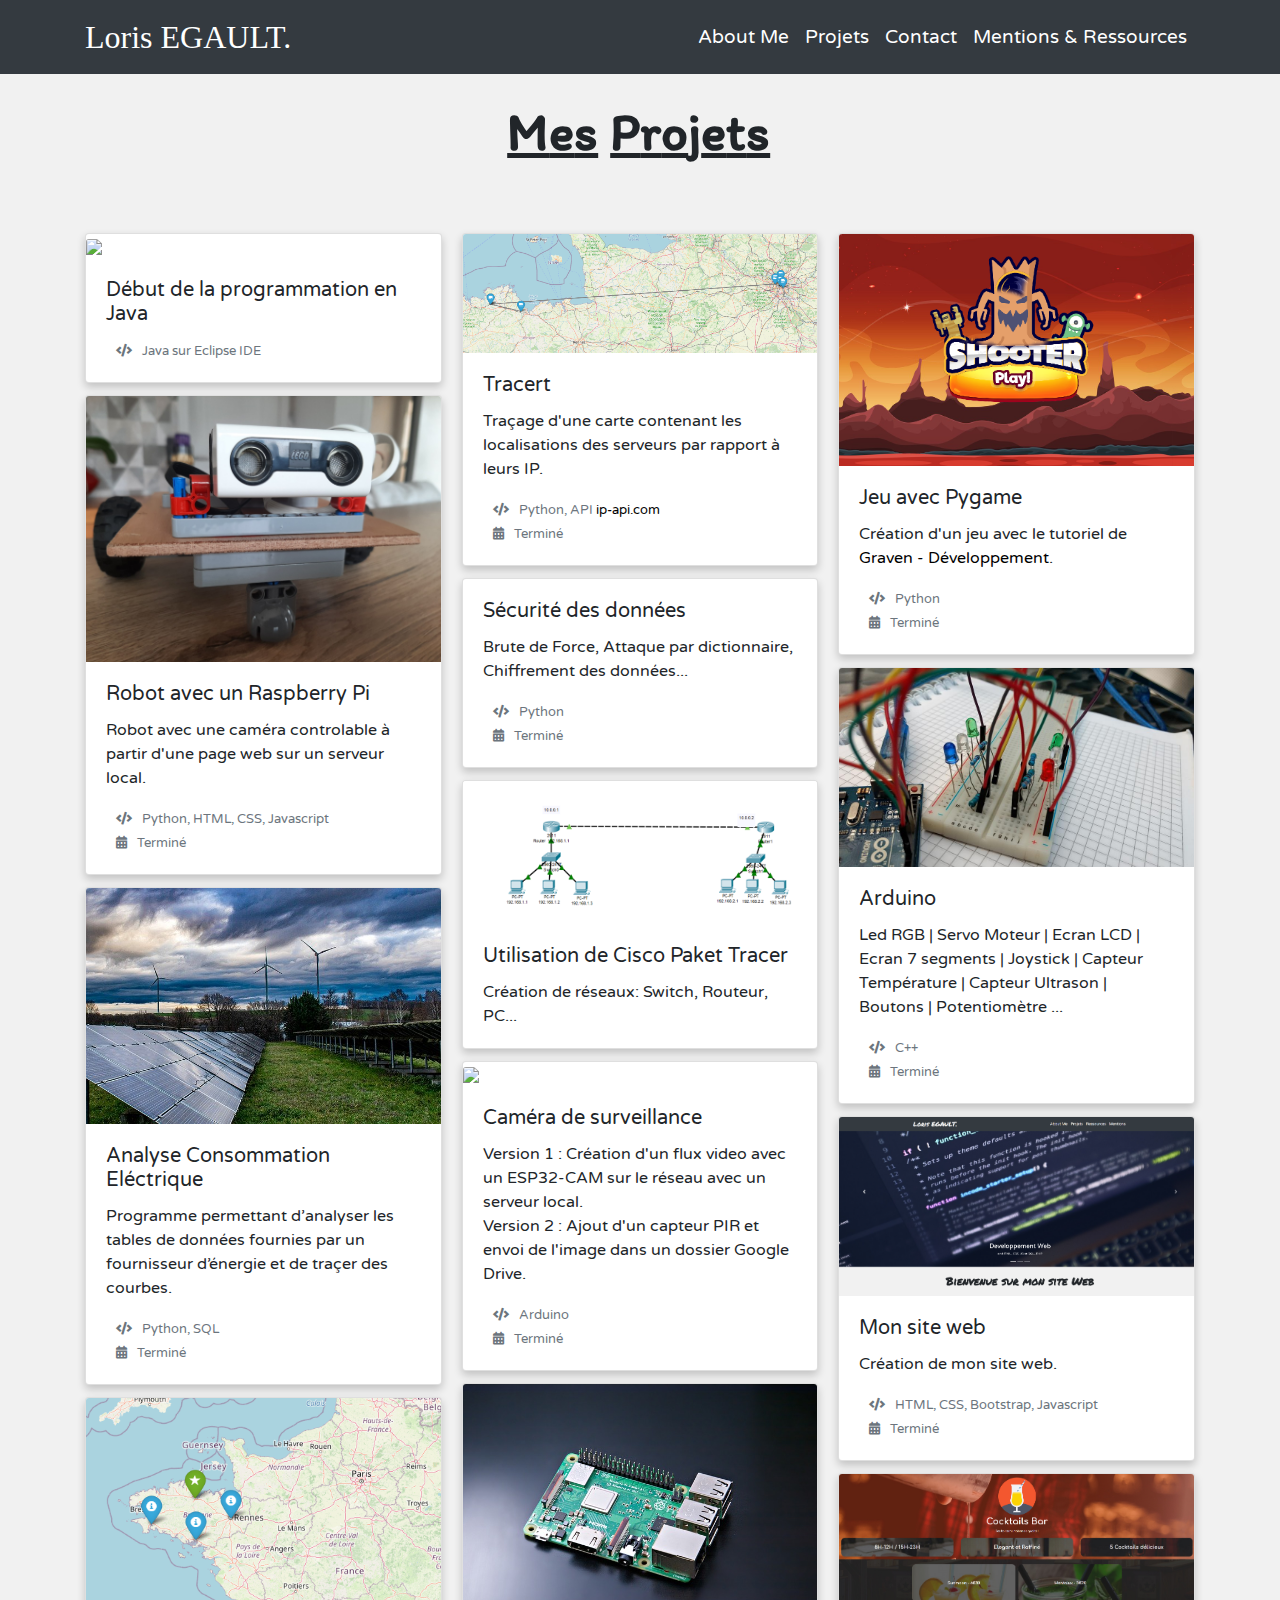
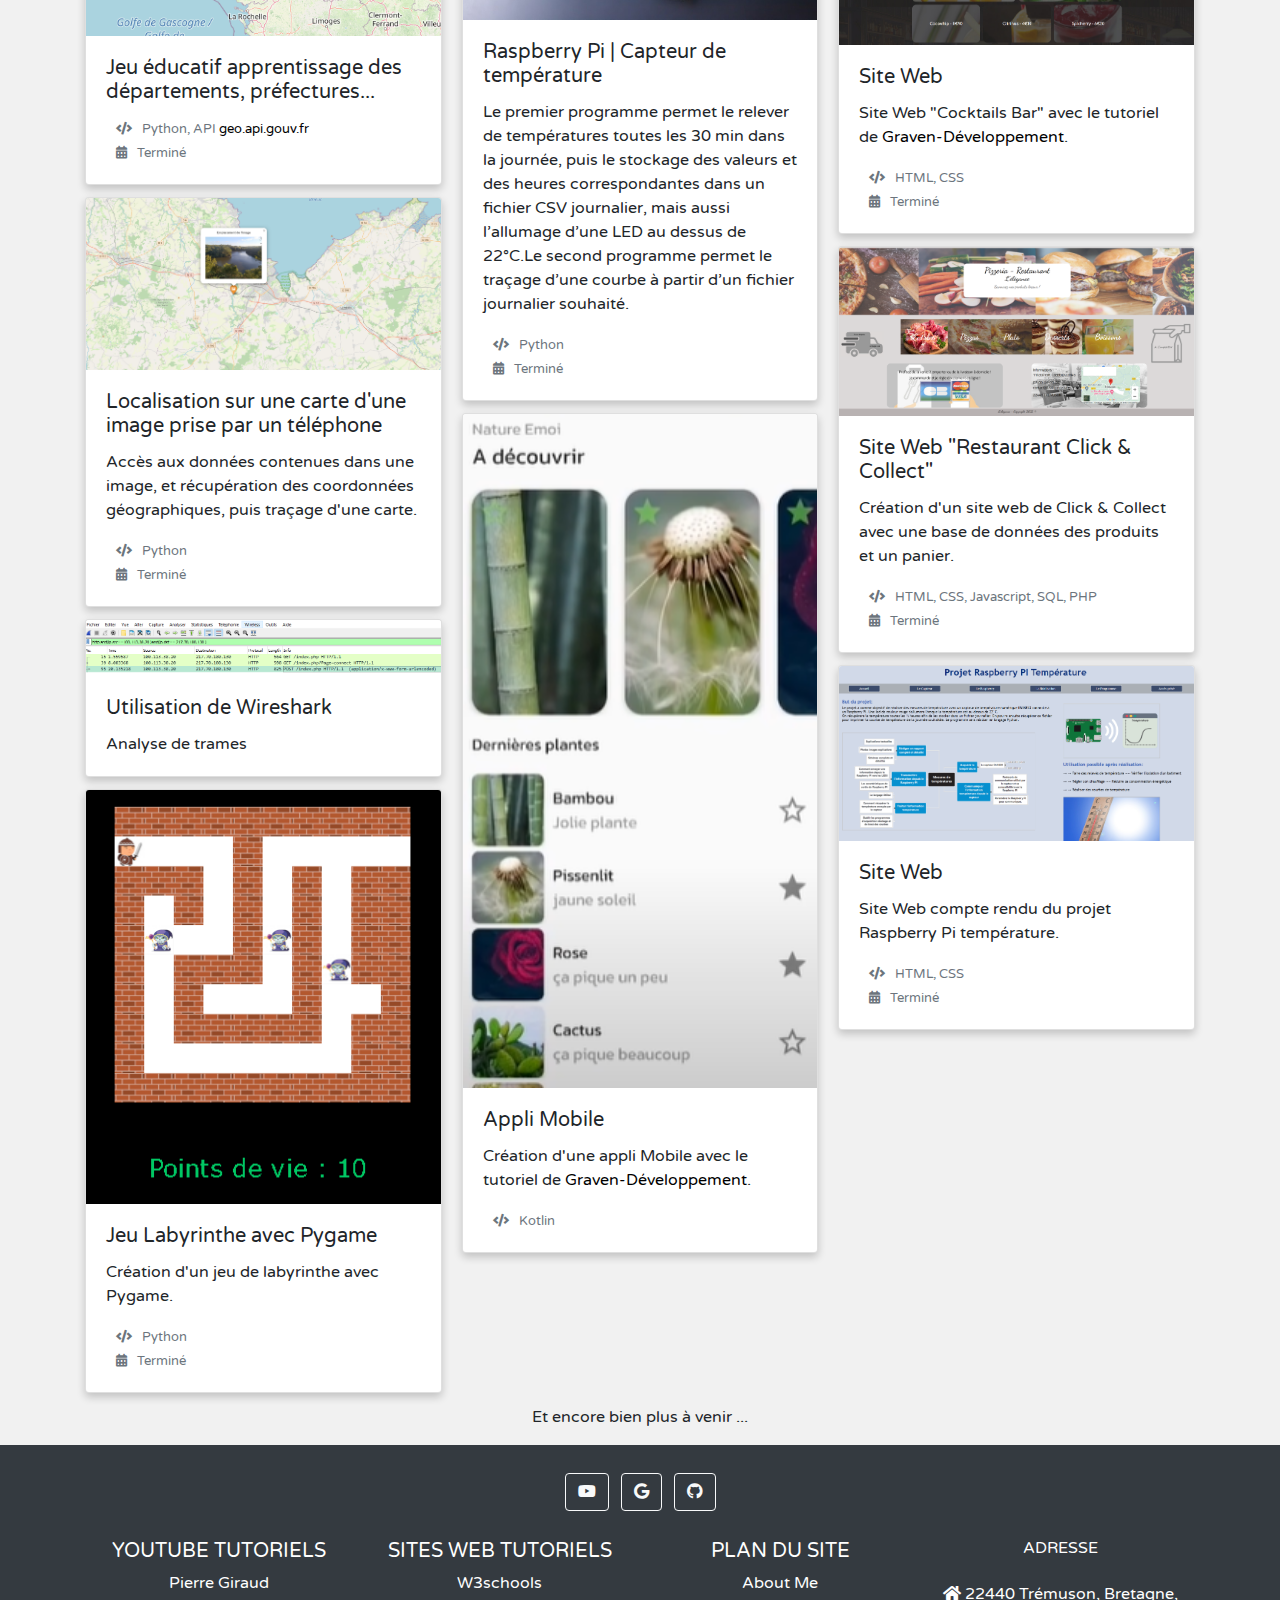
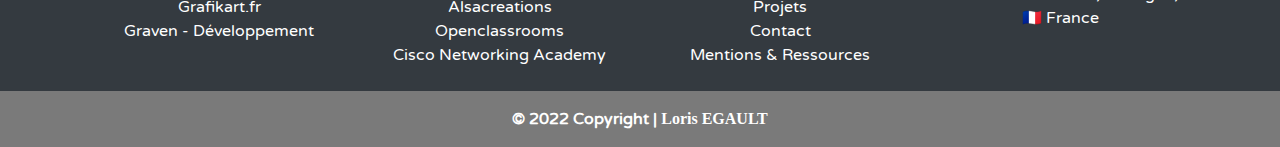
==== commit 8829d31a: "Update projets.html" ====
--- a/projets.html
+++ b/projets.html
@@ -108,7 +108,7 @@
     </div>
 
 
-    <div class="card" data-aos="fade-up" data-aos-duration="3000">
+    <div class="card" >
     <img class="card-img-top" src="assets/images/projets/energie.jpg">
     <div class="card-body">
     <h5 class="card-title">Analyse Consommation Eléctrique</h5>
@@ -118,7 +118,7 @@
     </div>
     </div>
 
-    <div class="card" data-aos="fade-up" data-aos-duration="3000">
+    <div class="card" >
     <img class="card-img-top" src="assets/images/projets/carte-departement.png">
     <div class="card-body">
     <h5 class="card-title">Jeu éducatif apprentissage des départements, préfectures...</h5>
@@ -126,7 +126,7 @@
     </div>
     </div>
 
-    <div class="card" data-aos="fade-up" data-aos-duration="3000">
+    <div class="card" >
     <img class="card-img-top" src="assets/images/projets/carte-geo-photo.png">
     <div class="card-body">
     <h5 class="card-title">Localisation sur une carte d'une image prise par un téléphone</h5>
@@ -135,7 +135,7 @@
     </div>
     </div>
 
-    <div class="card" data-aos="fade-up" data-aos-duration="3000">
+    <div class="card" >
     <img class="card-img-top" src="assets/images/projets/tram.PNG">
     <div class="card-body">
     <h5 class="card-title">Utilisation de Wireshark</h5>
@@ -143,7 +143,7 @@
     </div>
     </div>
 
-    <div class="card" data-aos="fade-up" data-aos-duration="3000">
+    <div class="card" >
     <img class="card-img-top" src="assets/images/projets/laby.png">
     <div class="card-body">
     <h5 class="card-title">Jeu Labyrinthe avec Pygame</h5>
@@ -180,7 +180,7 @@
     </div>         
     </div>
 
-    <div class="card" data-aos="fade-up" data-aos-duration="3000">
+    <div class="card" >
     <img class="card-img-top" src="assets/images/projets/esp-32.jpg">
     <div class="card-body">
     <h5 class="card-title">Caméra de surveillance</h5>
@@ -189,7 +189,7 @@
     </div>
     </div>
 
-    <div class="card" data-aos="fade-up" data-aos-duration="3000">
+    <div class="card" >
     <img class="card-img-top" src="assets/images/projets/raspberry.jpg">
     <div class="card-body">
     <h5 class="card-title">Raspberry Pi | Capteur de température</h5>
@@ -199,7 +199,7 @@
     </div>
     </div>
 
-    <div class="card" data-aos="fade-up" data-aos-duration="3000">
+    <div class="card" >
     <img class="card-img-top" src="assets/images/projets/appli.png">        
     <div class="card-body">
     <h5 class="card-title">Appli Mobile</h5>
@@ -219,7 +219,7 @@
     </div>
     </div>
 
-    <div class="card" data-aos="fade-up" data-aos-duration="3000"> 
+    <div class="card" > 
     <img class="card-img-top" src="assets/images/projets/arduino.jpg">
     <div class="card-body">
     <h5 class="card-title">Arduino</h5>
@@ -229,7 +229,7 @@
     </div>
     </div>
 
-    <div class="card" data-aos="fade-up" data-aos-duration="3000">
+    <div class="card" >
     <img class="card-img-top" src="assets/images/projets/mon-site.png">
     <div class="card-body">
     <h5 class="card-title">Mon site web</h5>
@@ -242,7 +242,7 @@
 
 
 
-    <div class="card" data-aos="fade-up" data-aos-duration="3000">
+    <div class="card" >
     <img class="card-img-top" src="assets/images/projets/site-web-bar.png">         
     <div class="card-body">
     <h5 class="card-title">Site Web</h5>
@@ -252,7 +252,7 @@
     </div>
     </div>
 
-    <div class="card" data-aos="fade-up" data-aos-duration="3000">
+    <div class="card" >
     <img class="card-img-top" src="assets/images/projets/projet-web-resto.png">
     <div class="card-body">
     <h5 class="card-title">Site Web "Restaurant Click & Collect"</h5>
@@ -262,7 +262,7 @@
     </div>
     </div>
 
-    <div class="card" data-aos="fade-up" data-aos-duration="3000">
+    <div class="card" >
     <img class="card-img-top" src="assets/images/projets/site-web.png">              
     <div class="card-body">
     <h5 class="card-title">Site Web</h5>
@@ -276,7 +276,7 @@
   </div>
   </div> 
 
-<p class="text-center" > Et bien d'autres choses ...</p>
+<p class="text-center" >Et encore bien plus à venir ...</p>
 
 <!-- Mes projets -->
 
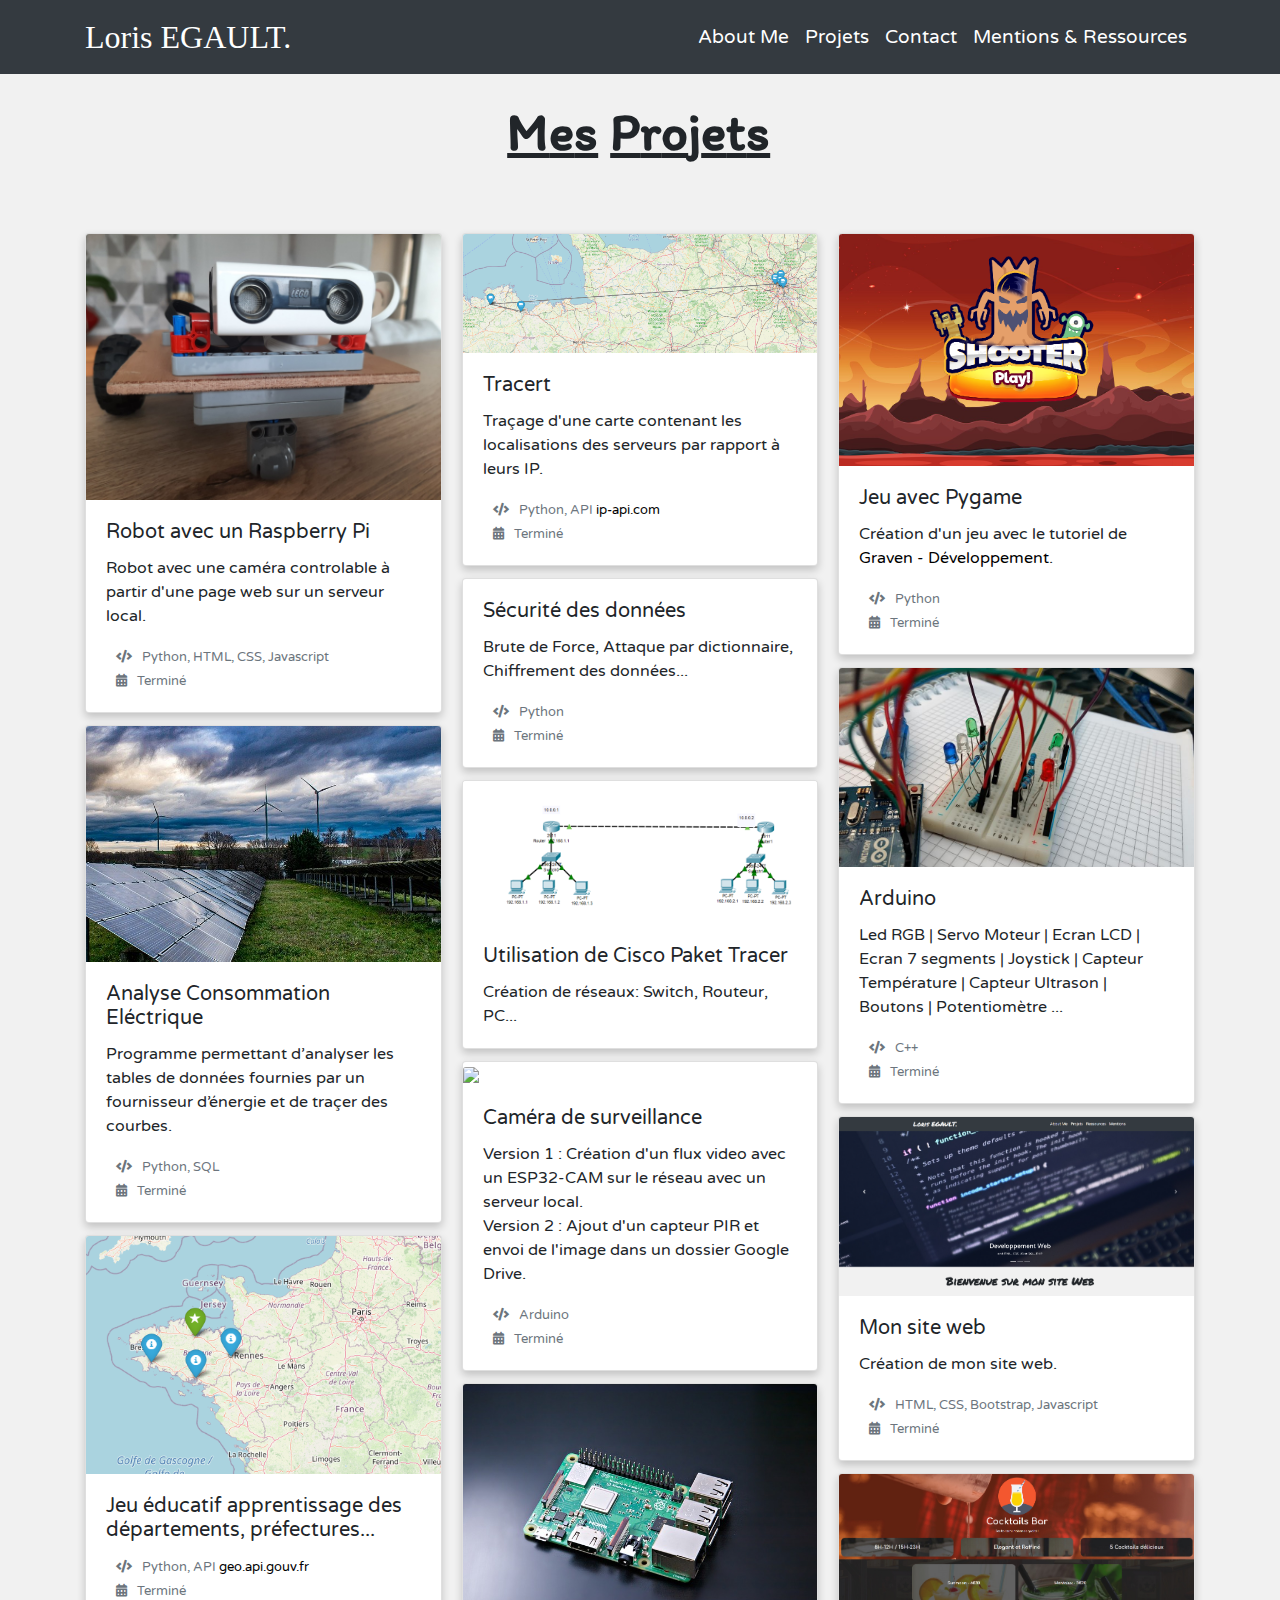
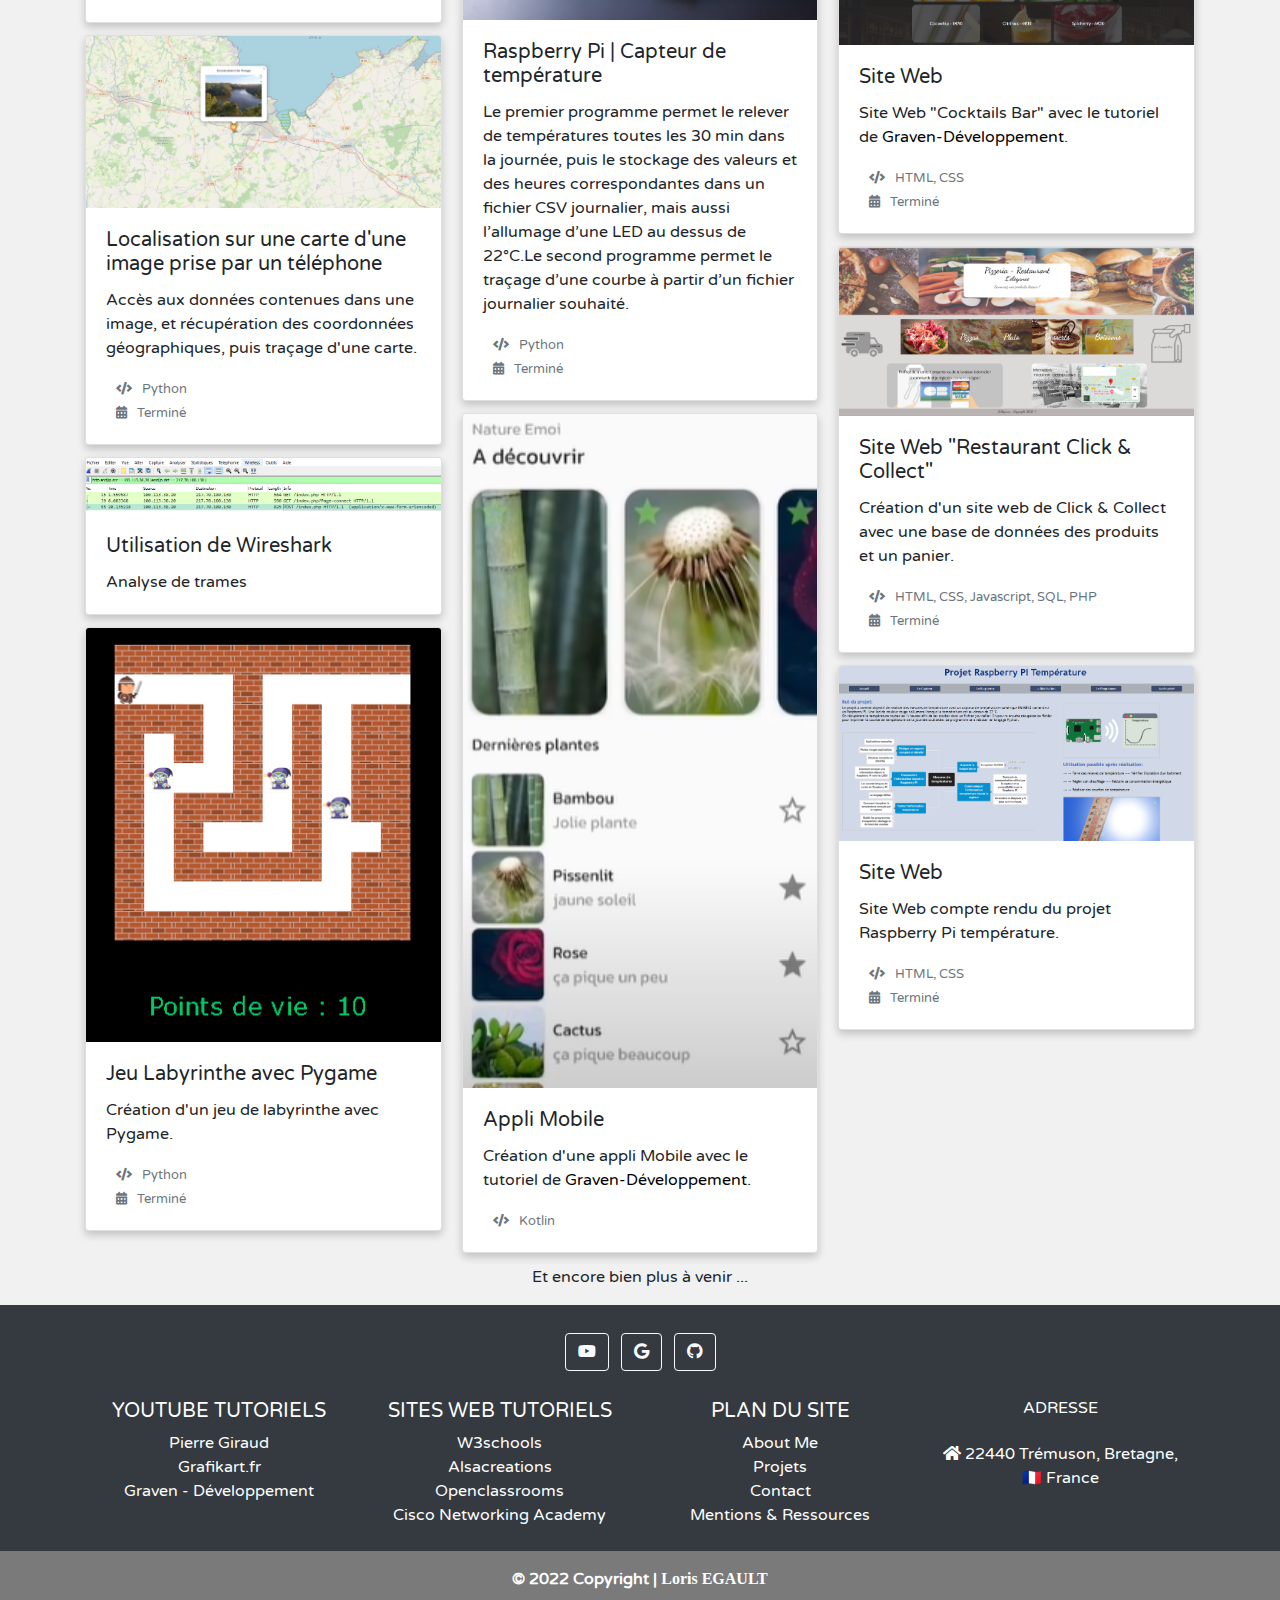
==== commit 1e1fe328: "Update projets.html" ====
--- a/projets.html
+++ b/projets.html
@@ -88,13 +88,7 @@
     <div class="card-columns">
 
 	    
-    <div class="card" >
-    <img class="card-img-top" src="https://cdn-icons-png.flaticon.com/512/226/226777.png" >
-    <div class="card-body">
-    <h5 class="card-title">Début de la programmation en Java</h5>
-    <p class="card-text"><small class="text-muted"><i class="fa fa-solid fa-code"></i>Java sur Eclipse IDE<br></small></p>
-    </div>
-    </div>
+ 
 
     <div class="card" >
     <img class="card-img-top" src="assets/images/projets/robot.jpg" >
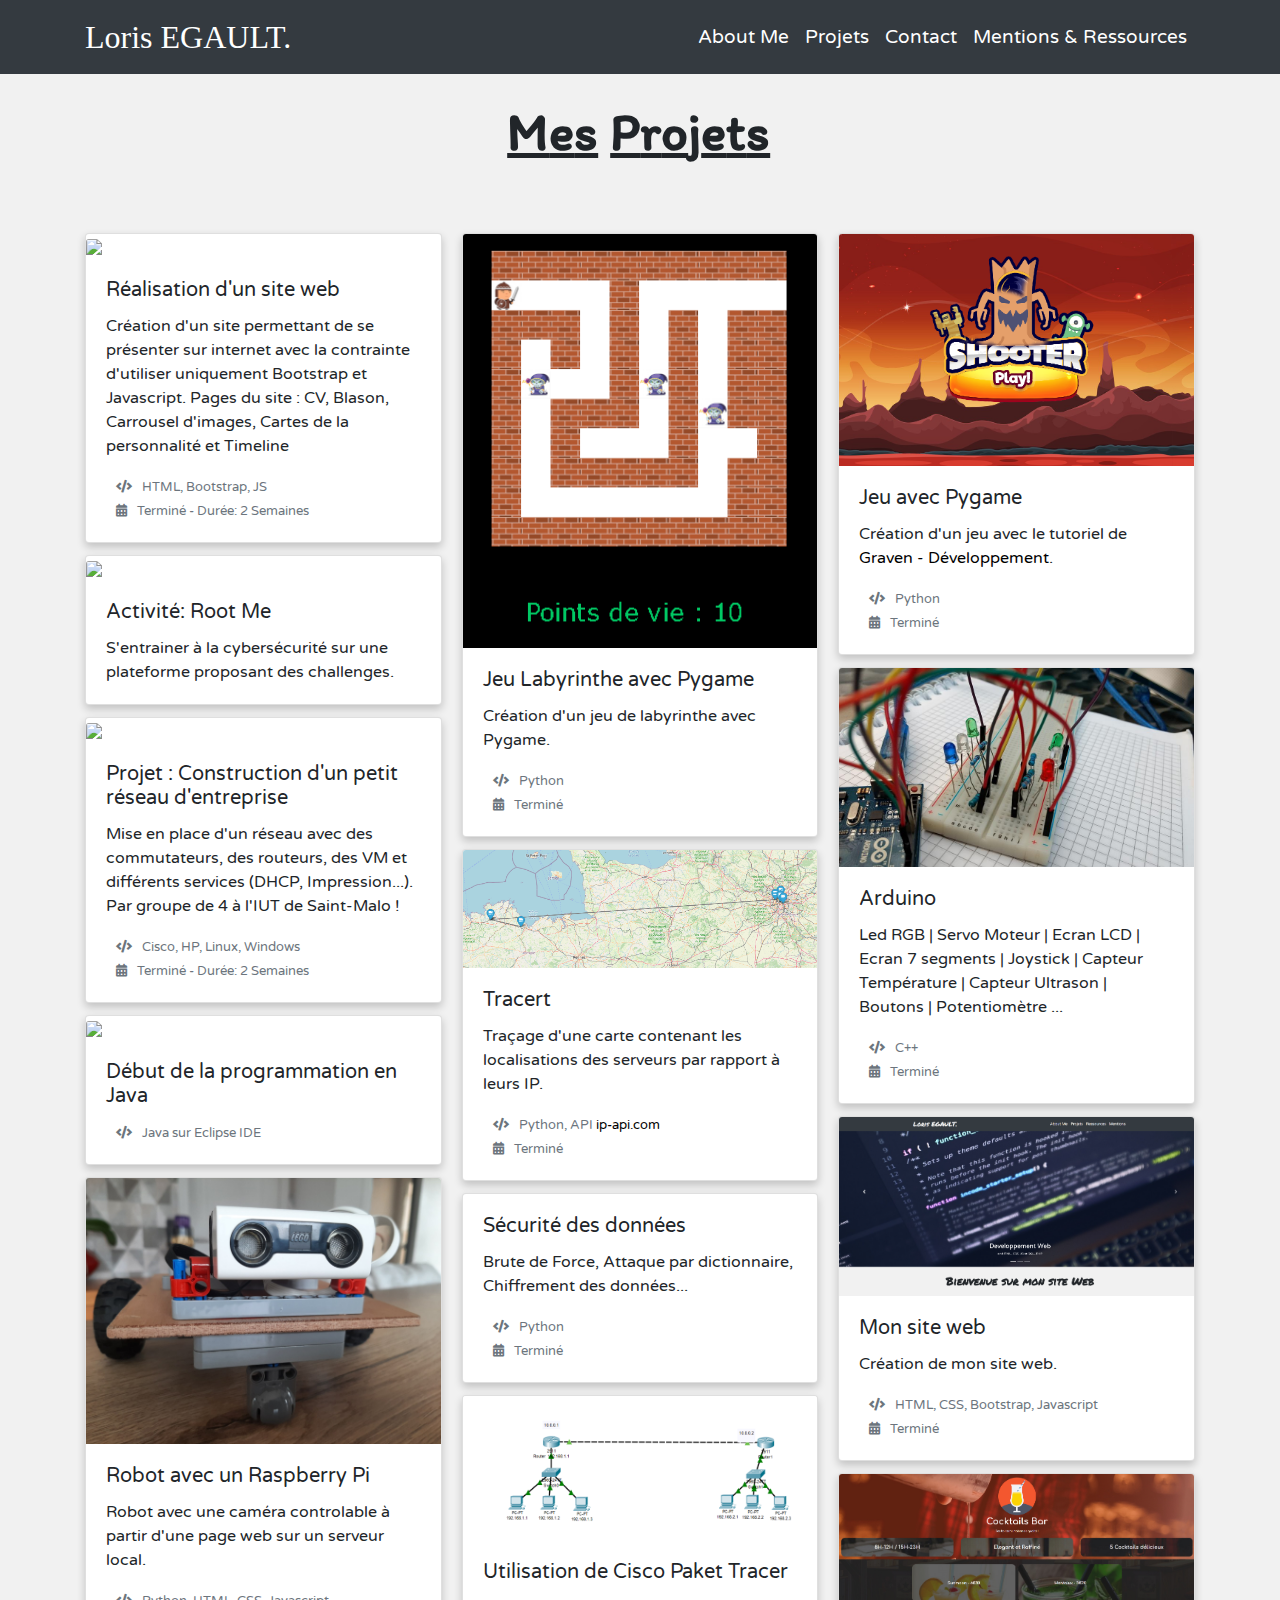
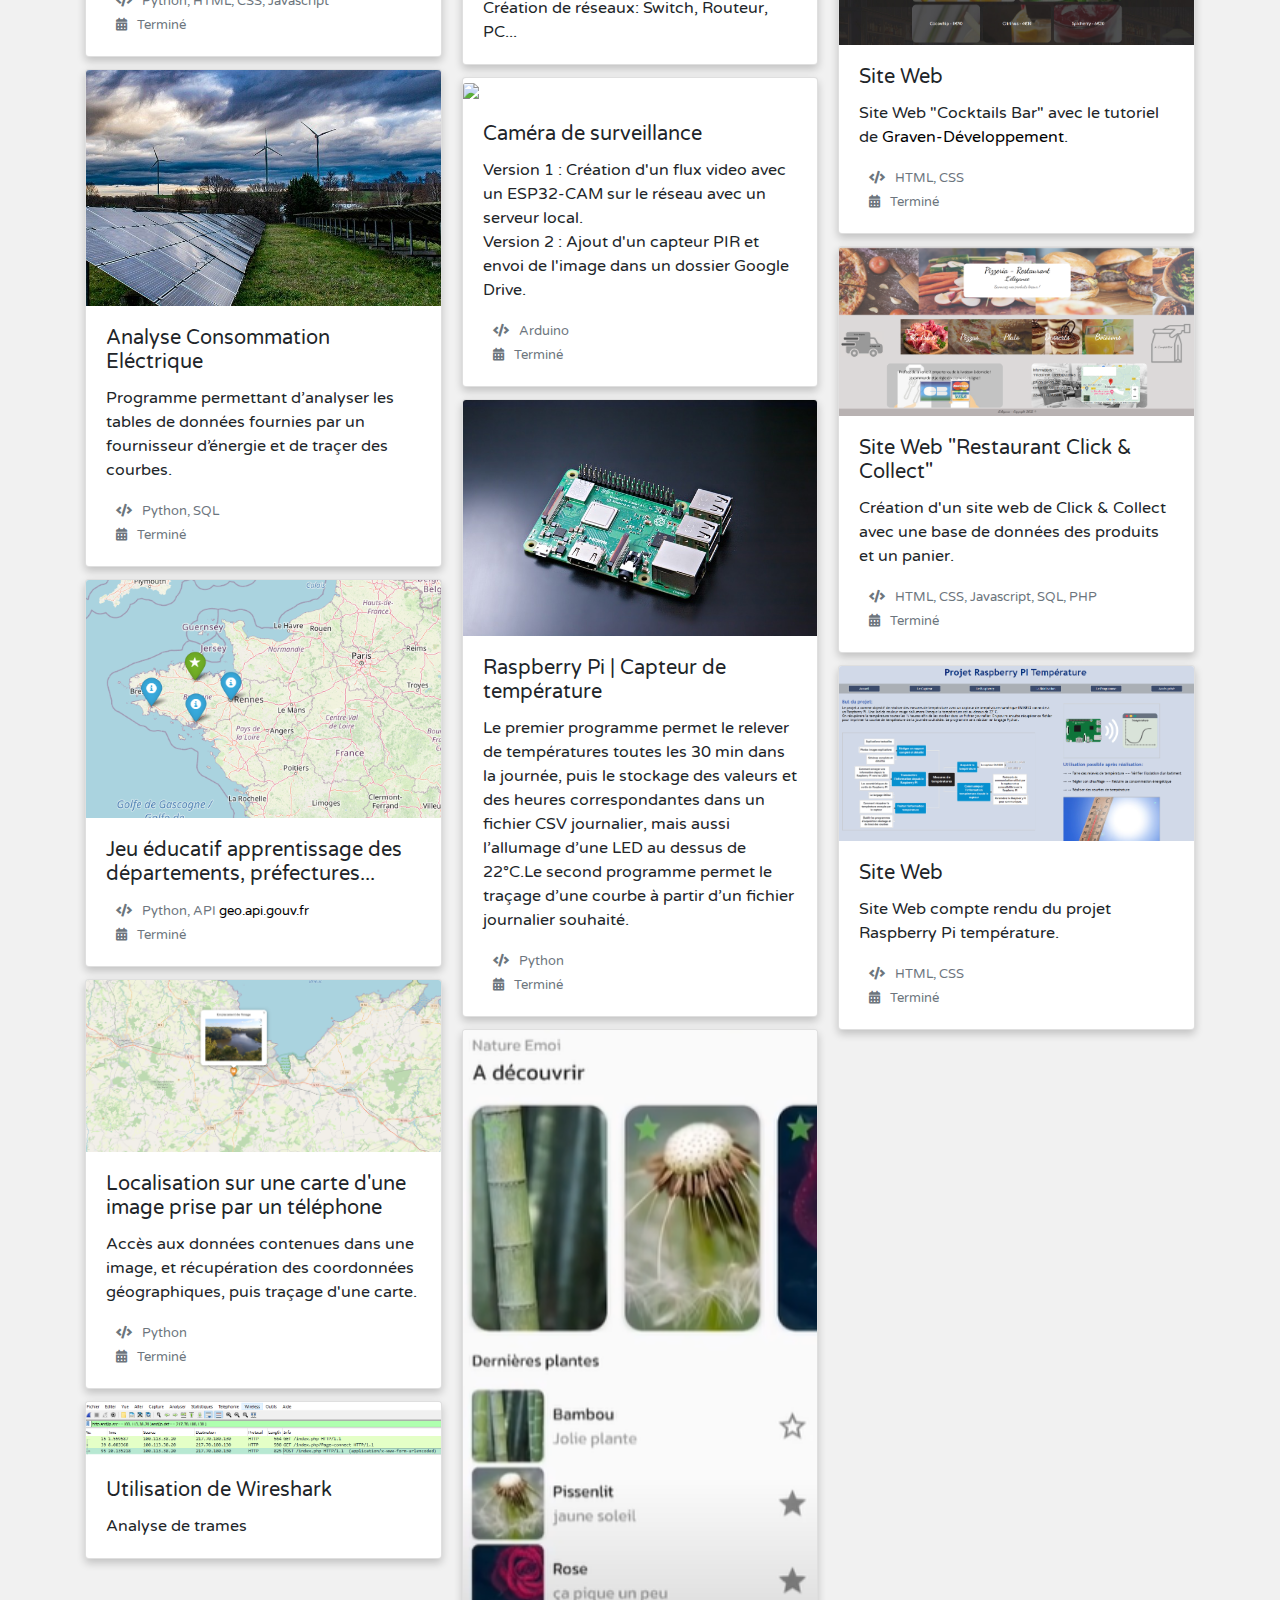
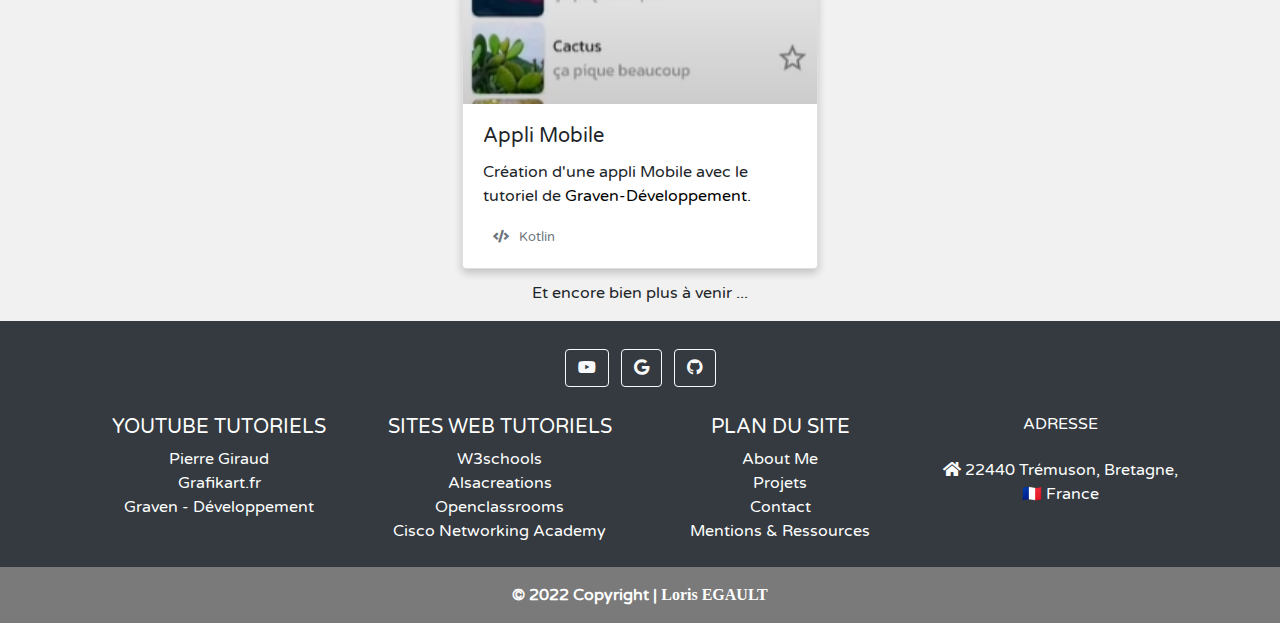
==== commit 070573fd: "Update projets.html" ====
--- a/projets.html
+++ b/projets.html
@@ -87,8 +87,45 @@
     <div class="container">
     <div class="card-columns">
 
-	    
- 
+      <div class="card" >
+        <img class="card-img-top" src="https://cdn.pixabay.com/photo/2015/12/04/14/05/code-1076533_960_720.jpg" >
+        <div class="card-body">
+        <h5 class="card-title">Réalisation d'un site web </h5>
+        <p class="card-text">
+          Création d'un site permettant de se présenter sur internet avec la contrainte d'utiliser uniquement Bootstrap et Javascript.
+          Pages du site : CV, Blason, Carrousel d'images, Cartes de la personnalité et Timeline
+          </p>
+        <p class="card-text"><small class="text-muted"><i class="fa fa-solid fa-code"></i>HTML, Bootstrap, JS<br><i class="fas fa-calendar-alt"></i>Terminé - Durée: 2 Semaines</small></p>
+        </div>
+        </div>	 
+
+      <div class="card" >
+        <img class="card-img-top" src="https://cdn.pixabay.com/photo/2014/02/13/07/28/security-265130_960_720.jpg" >
+        <div class="card-body">
+        <h5 class="card-title">Activité:  Root Me</h5>
+        <p class="card-text">
+          S'entrainer à la cybersécurité sur une plateforme proposant des challenges.
+          </p>
+        </div>
+        </div>	    
+      <div class="card" >
+        <img class="card-img-top" src="https://cdn.pixabay.com/photo/2019/08/08/16/51/network-4393368_1280.jpg" >
+        <div class="card-body">
+        <h5 class="card-title">Projet : Construction d'un petit réseau d'entreprise </h5>
+        <p class="card-text">
+          Mise en place d'un réseau avec des commutateurs, des routeurs, des VM et différents services (DHCP, Impression...).
+          Par groupe de 4 à l'IUT de Saint-Malo ! 
+          </p>
+        <p class="card-text"><small class="text-muted"><i class="fa fa-solid fa-code"></i>Cisco, HP, Linux, Windows<br><i class="fas fa-calendar-alt"></i>Terminé - Durée: 2 Semaines</small></p>
+        </div>
+        </div>	    
+    <div class="card" >
+    <img class="card-img-top" src="https://cdn-icons-png.flaticon.com/512/226/226777.png" >
+    <div class="card-body">
+    <h5 class="card-title">Début de la programmation en Java</h5>
+    <p class="card-text"><small class="text-muted"><i class="fa fa-solid fa-code"></i>Java sur Eclipse IDE<br></small></p>
+    </div>
+    </div>
 
     <div class="card" >
     <img class="card-img-top" src="assets/images/projets/robot.jpg" >
